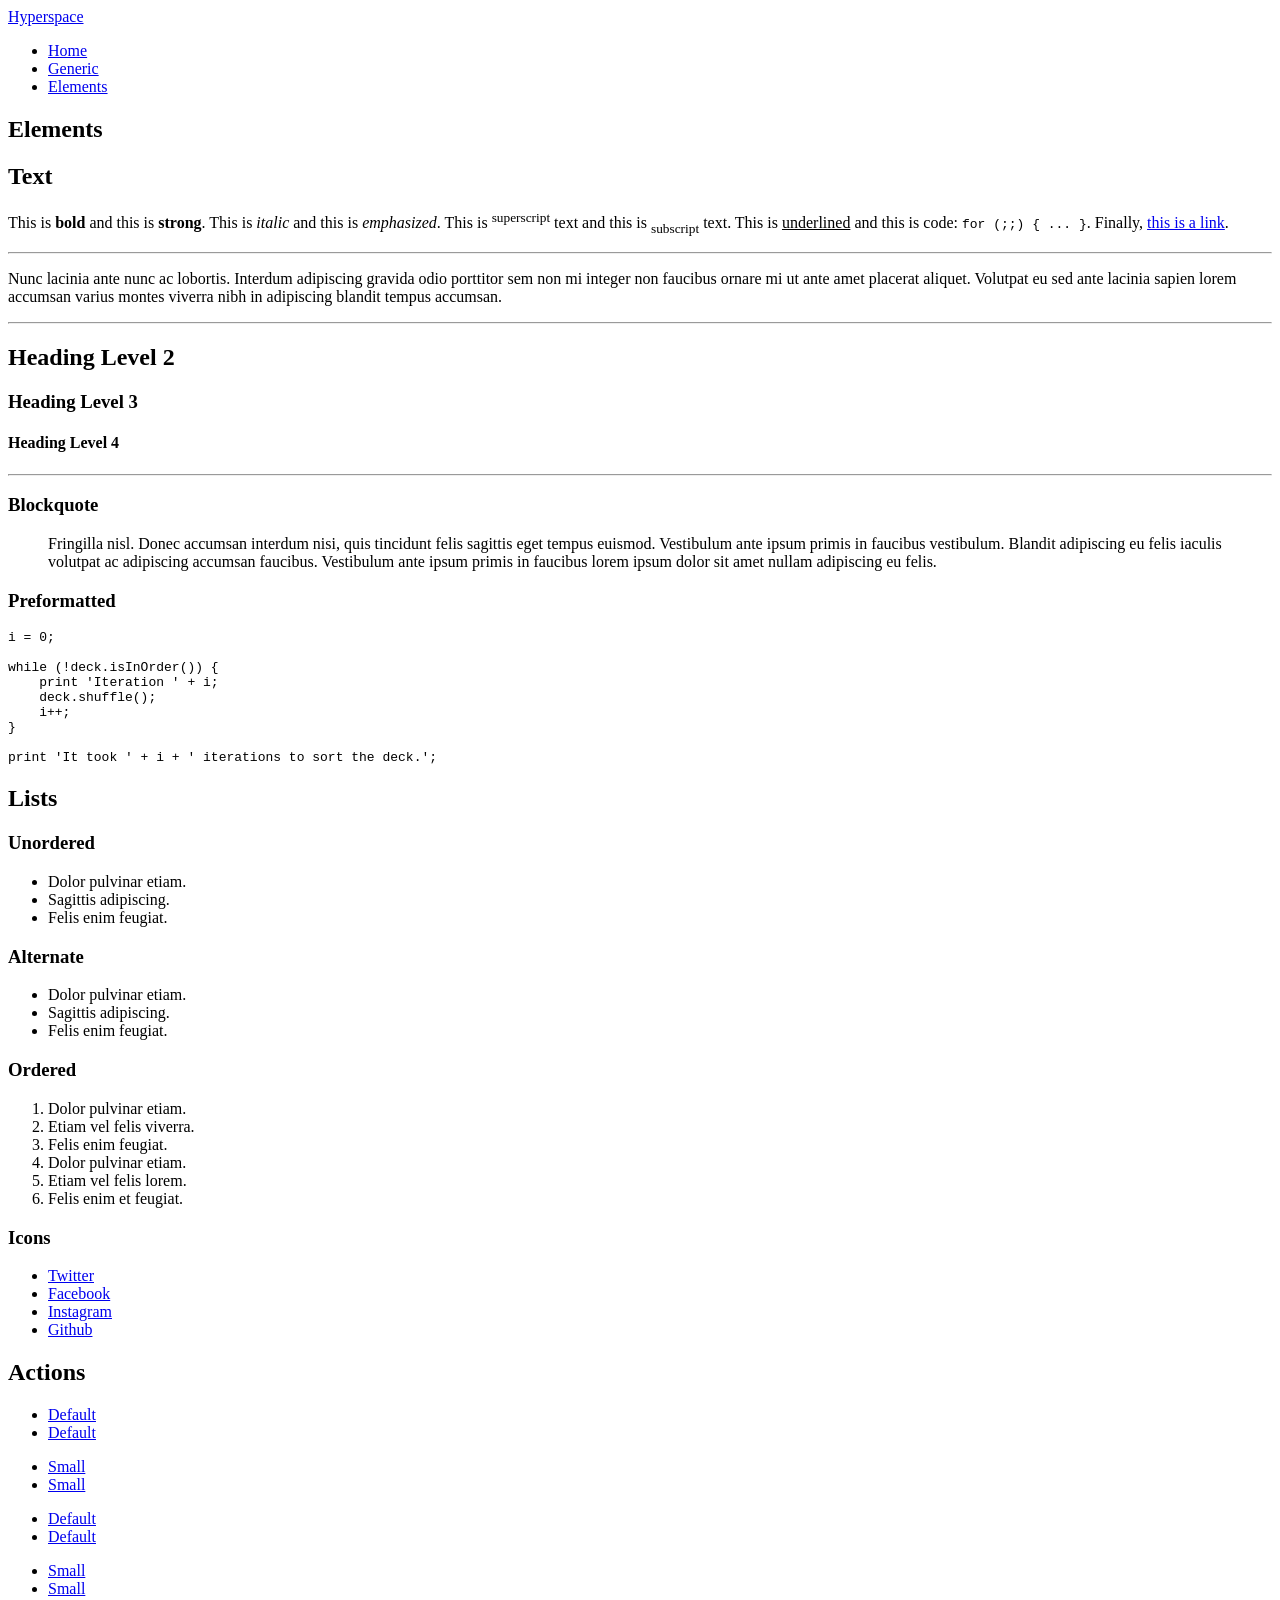
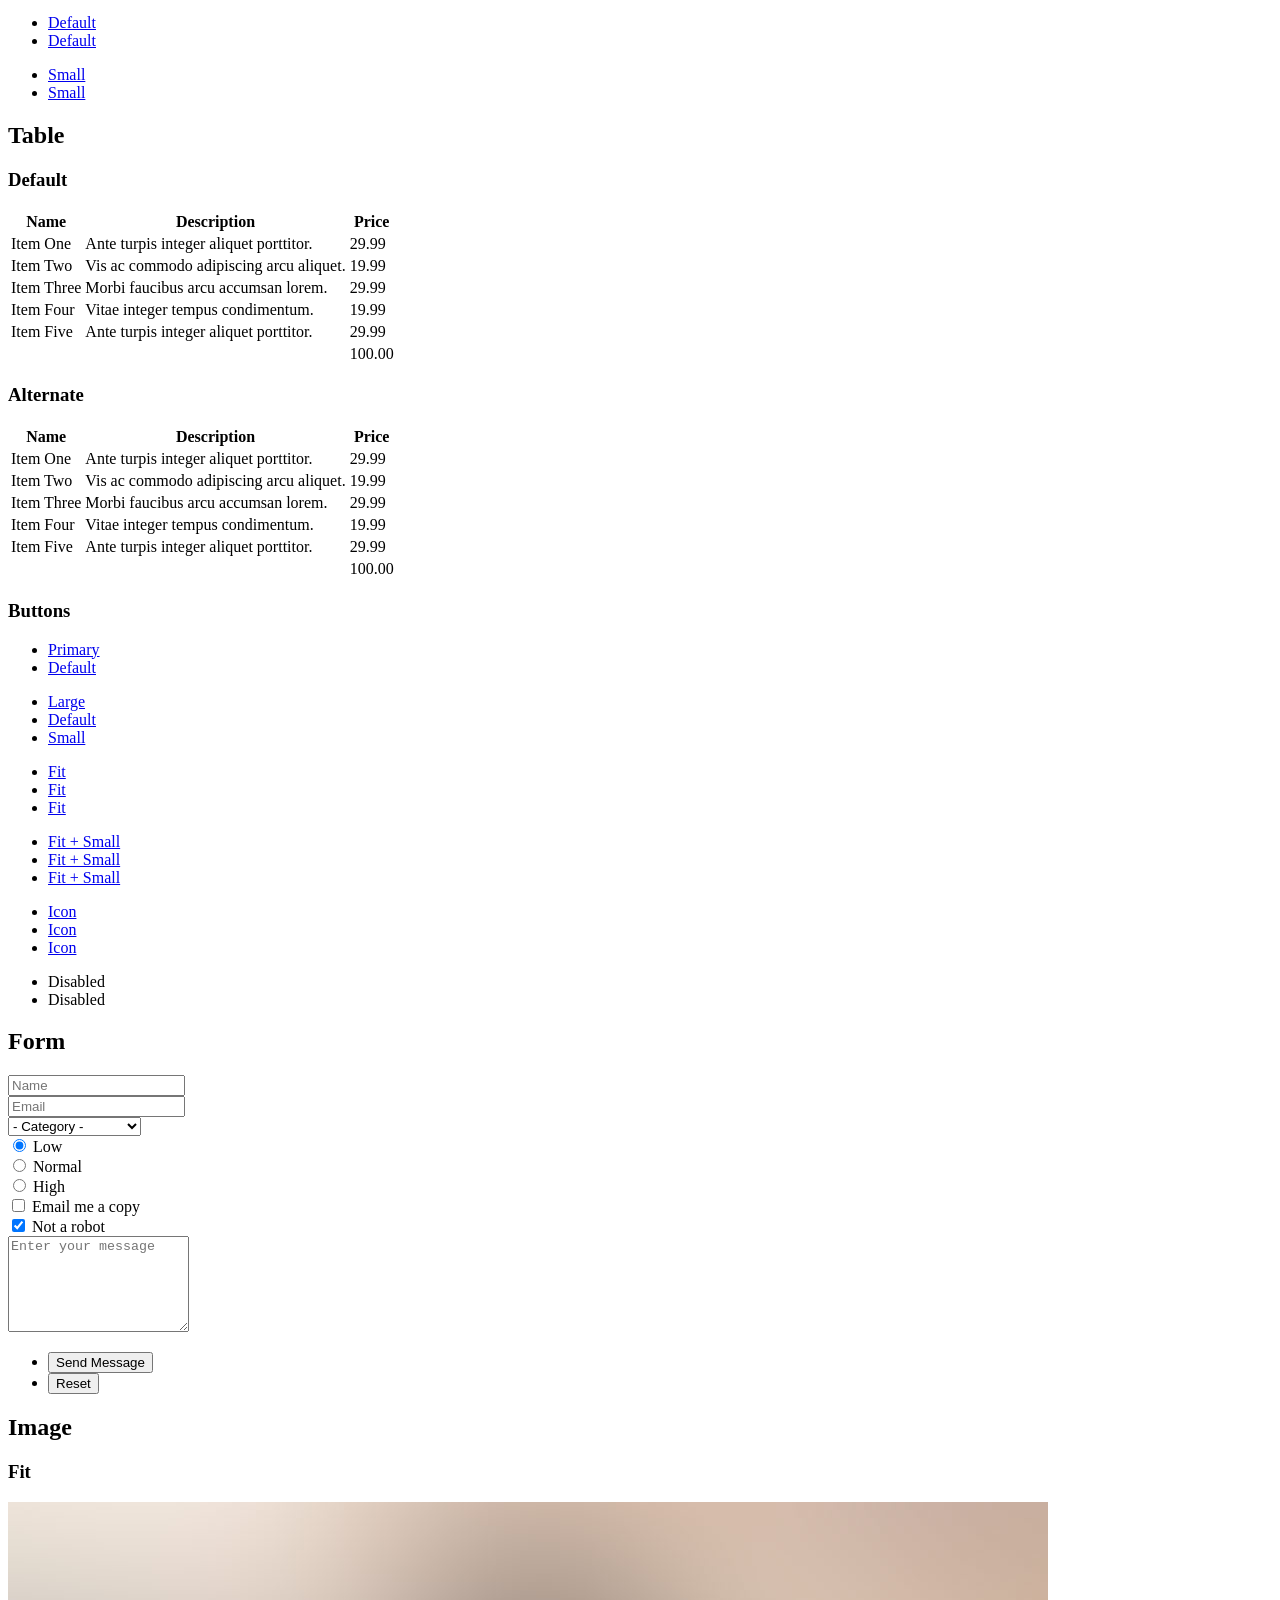
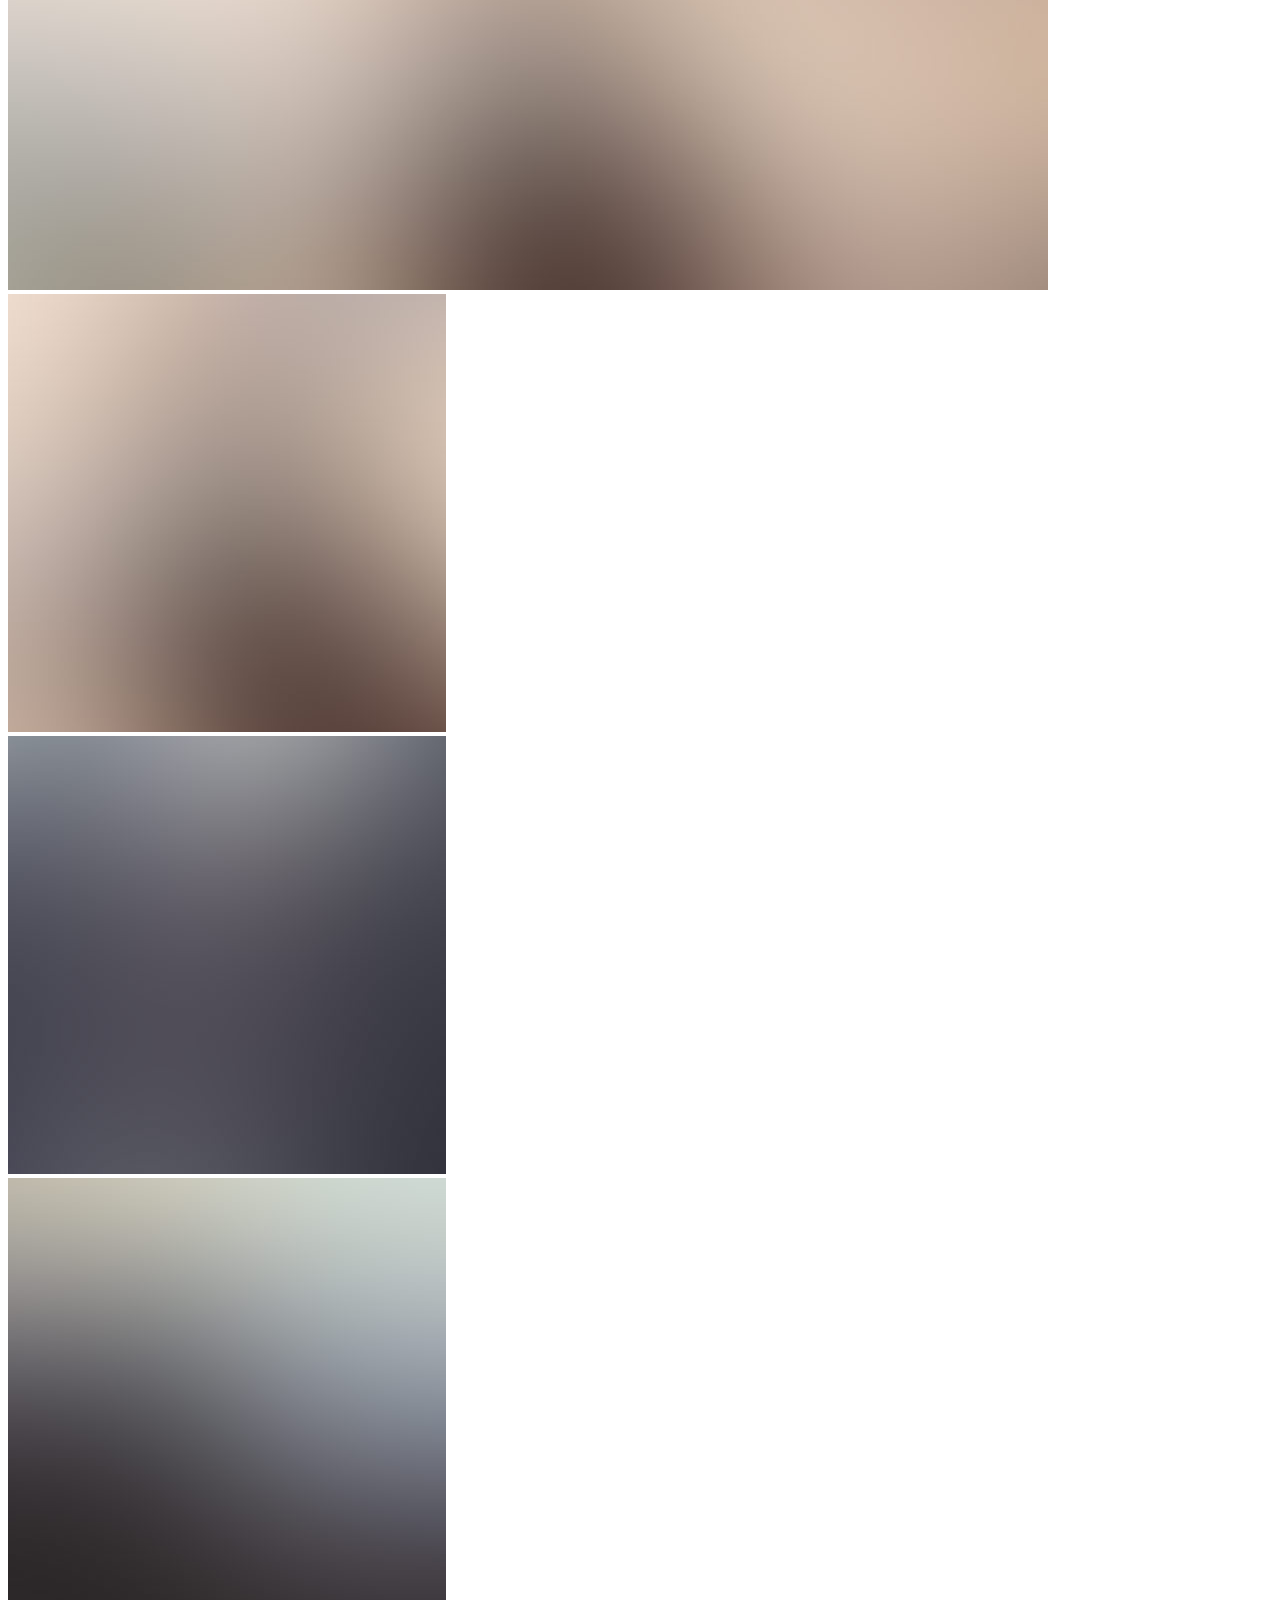
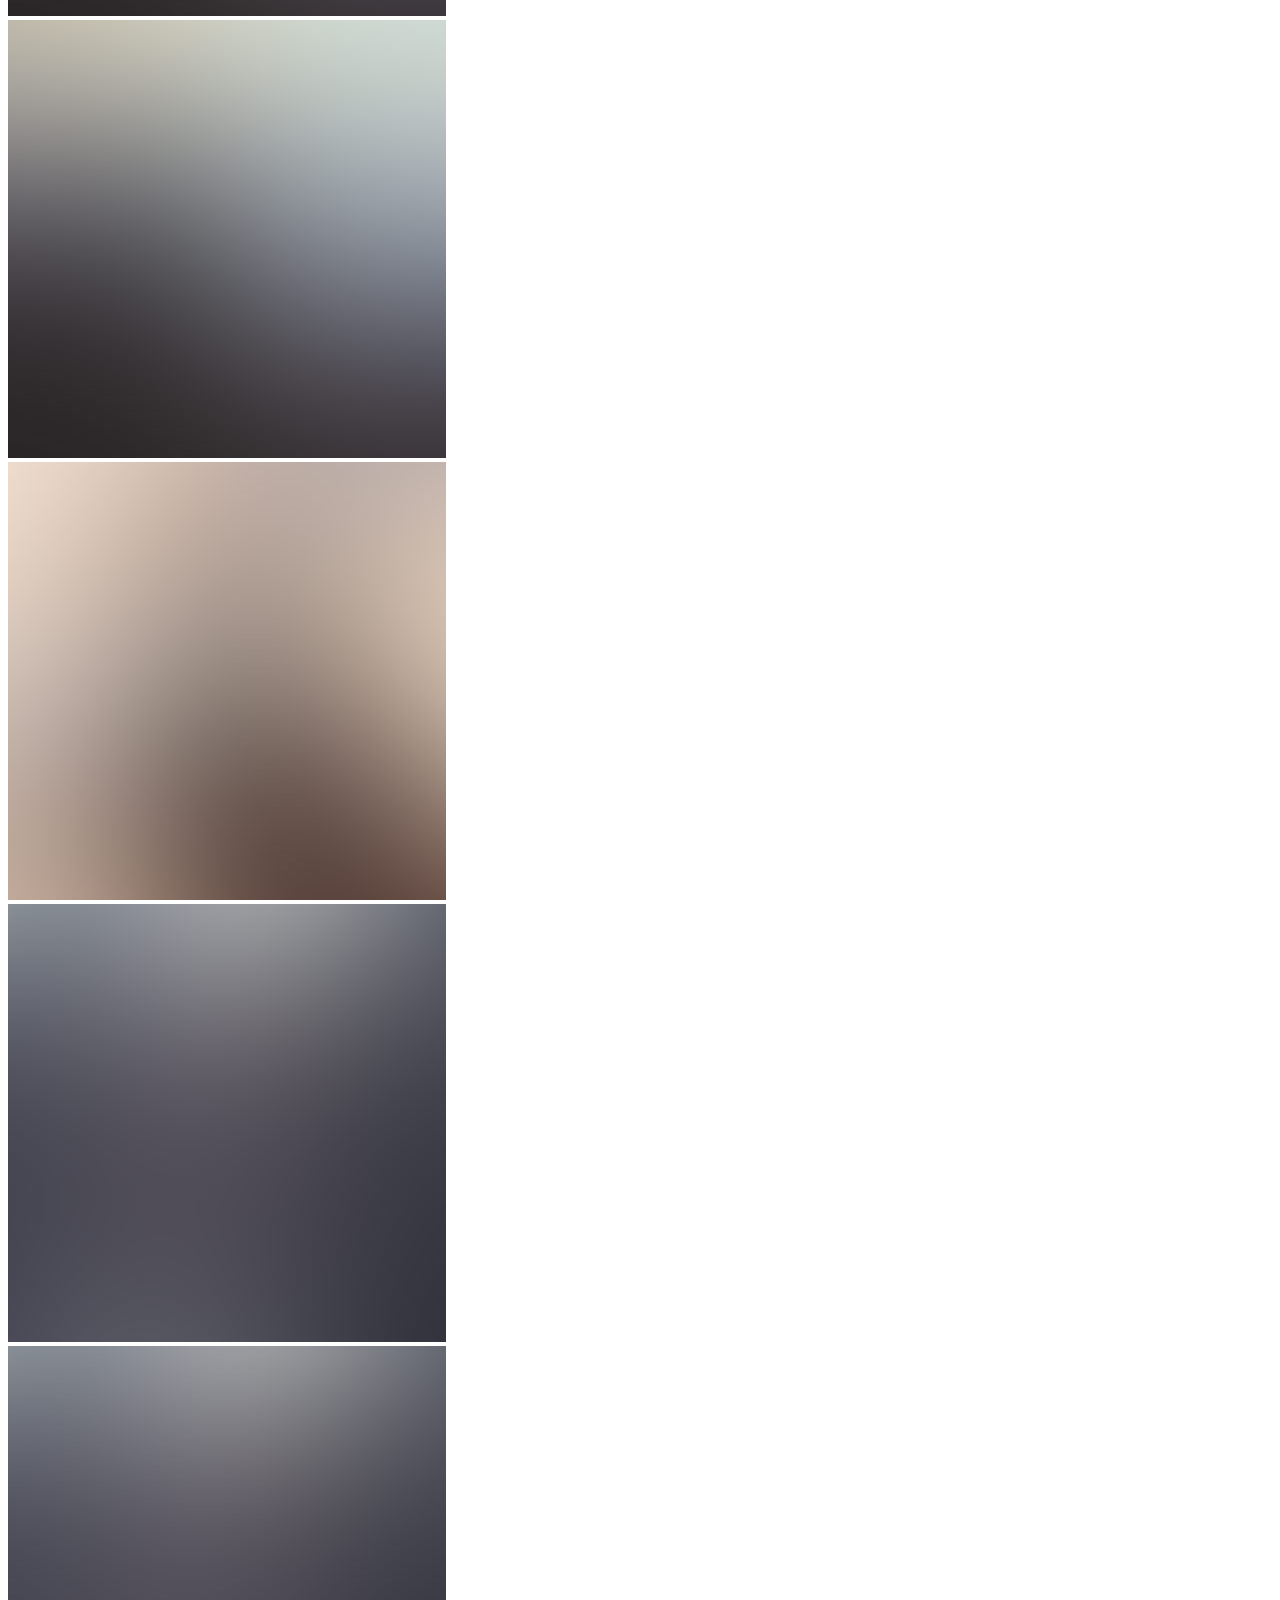
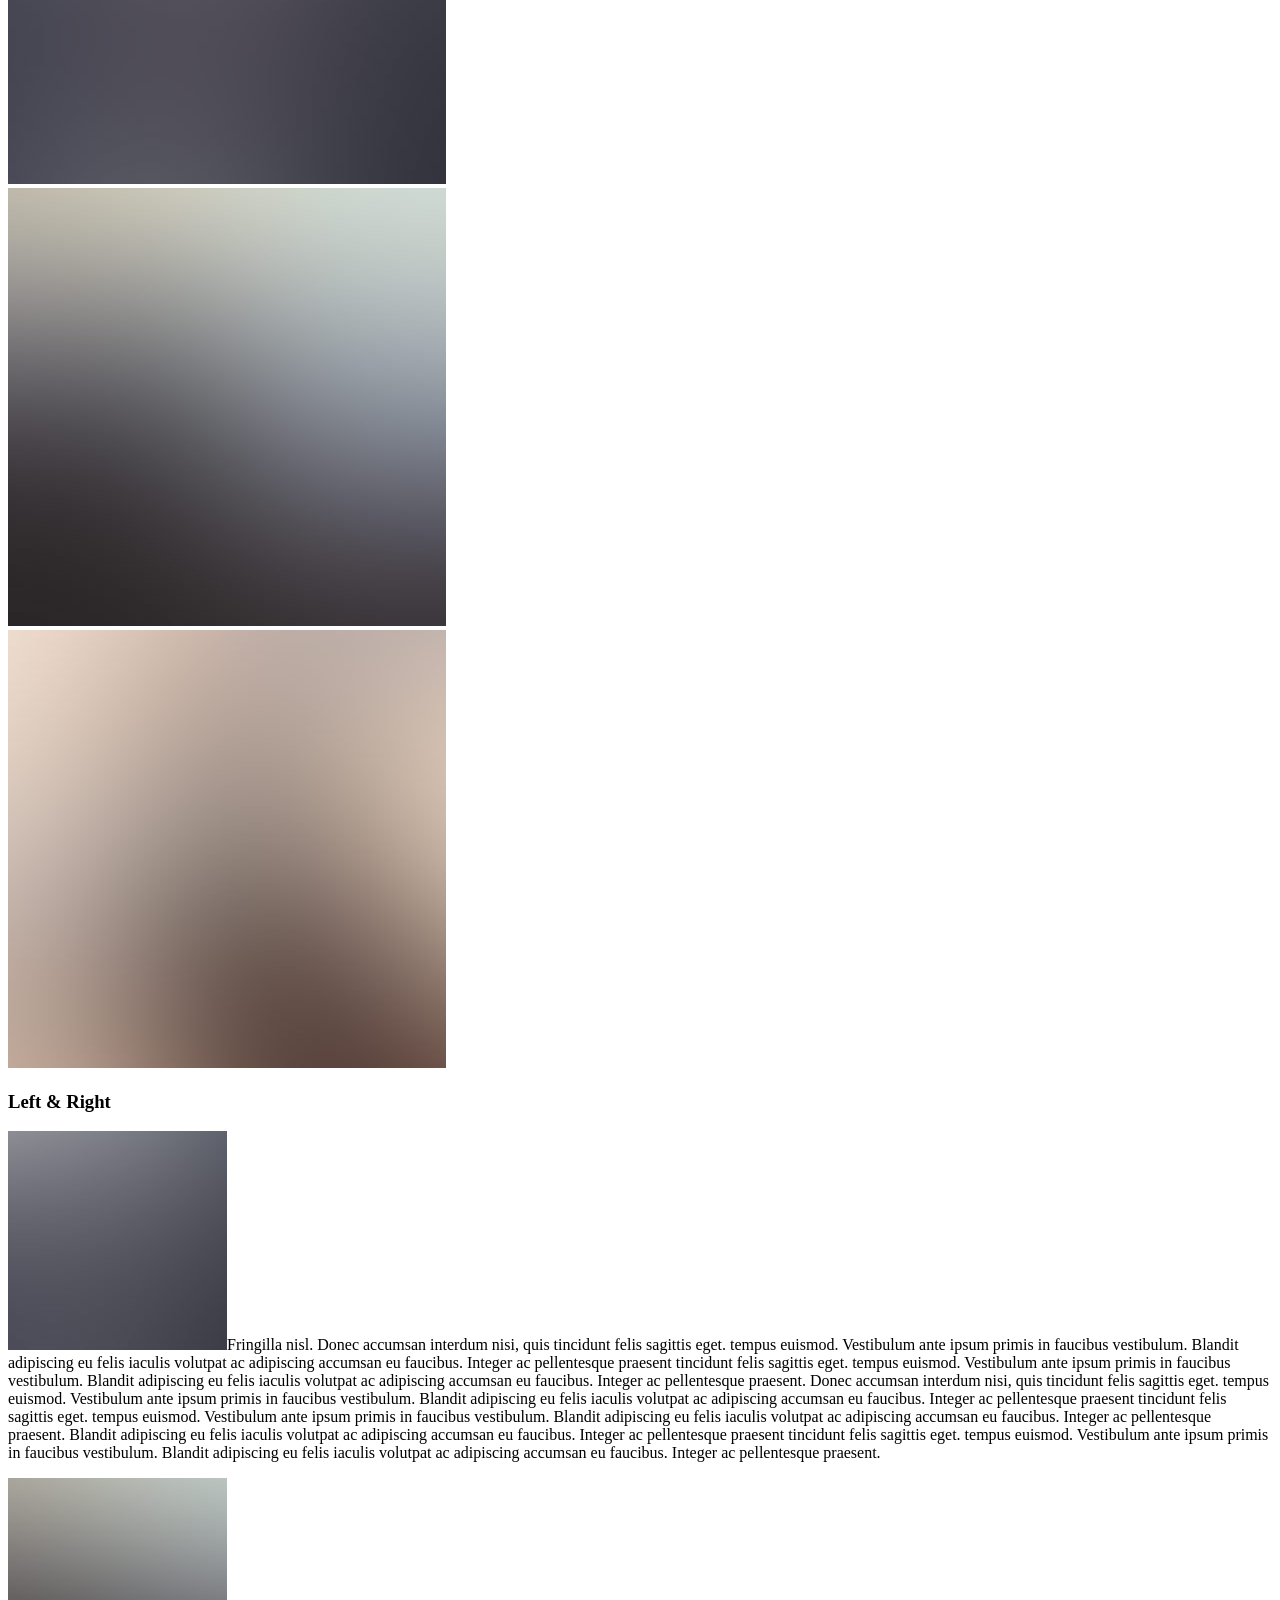
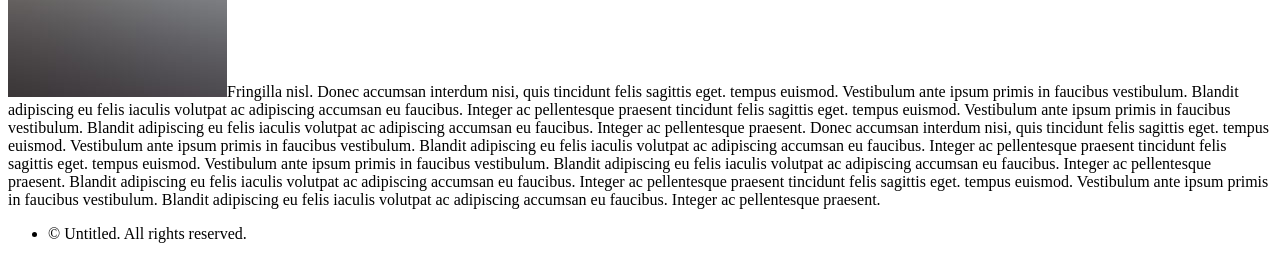
==== elements.html @ 01d7f2e2 "first commit" ====
<!DOCTYPE HTML>
<html>
	<head>
		<title>TBD</title>
		<meta charset="utf-8" />
		<meta name="viewport" content="width=device-width, initial-scale=1, user-scalable=no" />
		<link rel="stylesheet" href="assets/css/main.css" />
		<noscript><link rel="stylesheet" href="assets/css/noscript.css" /></noscript>
	</head>
	<body class="is-preload">

		<!-- Header -->
			<header id="header">
				<a href="index.html" class="title">Hyperspace</a>
				<nav>
					<ul>
						<li><a href="index.html">Home</a></li>
						<li><a href="generic.html">Generic</a></li>
						<li><a href="elements.html"  class="active">Elements</a></li>
					</ul>
				</nav>
			</header>

		<!-- Wrapper -->
			<div id="wrapper">

				<!-- Main -->
					<section id="main" class="wrapper">
						<div class="inner">
							<h1 class="major">Elements</h1>

							<!-- Text -->
								<section>
									<h2>Text</h2>
									<p>This is <b>bold</b> and this is <strong>strong</strong>. This is <i>italic</i> and this is <em>emphasized</em>.
									This is <sup>superscript</sup> text and this is <sub>subscript</sub> text.
									This is <u>underlined</u> and this is code: <code>for (;;) { ... }</code>. Finally, <a href="#">this is a link</a>.</p>
									<hr />
									<p>Nunc lacinia ante nunc ac lobortis. Interdum adipiscing gravida odio porttitor sem non mi integer non faucibus ornare mi ut ante amet placerat aliquet. Volutpat eu sed ante lacinia sapien lorem accumsan varius montes viverra nibh in adipiscing blandit tempus accumsan.</p>
									<hr />
									<h2>Heading Level 2</h2>
									<h3>Heading Level 3</h3>
									<h4>Heading Level 4</h4>
									<hr />
									<h3>Blockquote</h3>
									<blockquote>Fringilla nisl. Donec accumsan interdum nisi, quis tincidunt felis sagittis eget tempus euismod. Vestibulum ante ipsum primis in faucibus vestibulum. Blandit adipiscing eu felis iaculis volutpat ac adipiscing accumsan faucibus. Vestibulum ante ipsum primis in faucibus lorem ipsum dolor sit amet nullam adipiscing eu felis.</blockquote>
									<h3>Preformatted</h3>
									<pre><code>i = 0;

while (!deck.isInOrder()) {
    print 'Iteration ' + i;
    deck.shuffle();
    i++;
}

print 'It took ' + i + ' iterations to sort the deck.';</code></pre>
								</section>

							<!-- Lists -->
								<section>
									<h2>Lists</h2>
									<div class="row">
										<div class="col-6 col-12-medium">
											<h3>Unordered</h3>
											<ul>
												<li>Dolor pulvinar etiam.</li>
												<li>Sagittis adipiscing.</li>
												<li>Felis enim feugiat.</li>
											</ul>
											<h3>Alternate</h3>
											<ul class="alt">
												<li>Dolor pulvinar etiam.</li>
												<li>Sagittis adipiscing.</li>
												<li>Felis enim feugiat.</li>
											</ul>
										</div>
										<div class="col-6 col-12-medium">
											<h3>Ordered</h3>
											<ol>
												<li>Dolor pulvinar etiam.</li>
												<li>Etiam vel felis viverra.</li>
												<li>Felis enim feugiat.</li>
												<li>Dolor pulvinar etiam.</li>
												<li>Etiam vel felis lorem.</li>
												<li>Felis enim et feugiat.</li>
											</ol>
											<h3>Icons</h3>
											<ul class="icons">
												<li><a href="#" class="icon brands fa-twitter"><span class="label">Twitter</span></a></li>
												<li><a href="#" class="icon brands fa-facebook-f"><span class="label">Facebook</span></a></li>
												<li><a href="#" class="icon brands fa-instagram"><span class="label">Instagram</span></a></li>
												<li><a href="#" class="icon brands fa-github"><span class="label">Github</span></a></li>
											</ul>
										</div>
									</div>
									<h2>Actions</h2>
									<div class="row">
										<div class="col-6 col-12-medium">
											<ul class="actions">
												<li><a href="#" class="button primary">Default</a></li>
												<li><a href="#" class="button">Default</a></li>
											</ul>
											<ul class="actions small">
												<li><a href="#" class="button primary small">Small</a></li>
												<li><a href="#" class="button small">Small</a></li>
											</ul>
											<ul class="actions stacked">
												<li><a href="#" class="button primary">Default</a></li>
												<li><a href="#" class="button">Default</a></li>
											</ul>
											<ul class="actions stacked">
												<li><a href="#" class="button primary small">Small</a></li>
												<li><a href="#" class="button small">Small</a></li>
											</ul>
										</div>
										<div class="col-6 col-12-medium">
											<ul class="actions stacked">
												<li><a href="#" class="button primary fit">Default</a></li>
												<li><a href="#" class="button fit">Default</a></li>
											</ul>
											<ul class="actions stacked">
												<li><a href="#" class="button primary small fit">Small</a></li>
												<li><a href="#" class="button small fit">Small</a></li>
											</ul>
										</div>
									</div>
								</section>

							<!-- Table -->
								<section>
									<h2>Table</h2>
									<h3>Default</h3>
									<div class="table-wrapper">
										<table>
											<thead>
												<tr>
													<th>Name</th>
													<th>Description</th>
													<th>Price</th>
												</tr>
											</thead>
											<tbody>
												<tr>
													<td>Item One</td>
													<td>Ante turpis integer aliquet porttitor.</td>
													<td>29.99</td>
												</tr>
												<tr>
													<td>Item Two</td>
													<td>Vis ac commodo adipiscing arcu aliquet.</td>
													<td>19.99</td>
												</tr>
												<tr>
													<td>Item Three</td>
													<td> Morbi faucibus arcu accumsan lorem.</td>
													<td>29.99</td>
												</tr>
												<tr>
													<td>Item Four</td>
													<td>Vitae integer tempus condimentum.</td>
													<td>19.99</td>
												</tr>
												<tr>
													<td>Item Five</td>
													<td>Ante turpis integer aliquet porttitor.</td>
													<td>29.99</td>
												</tr>
											</tbody>
											<tfoot>
												<tr>
													<td colspan="2"></td>
													<td>100.00</td>
												</tr>
											</tfoot>
										</table>
									</div>

									<h3>Alternate</h3>
									<div class="table-wrapper">
										<table class="alt">
											<thead>
												<tr>
													<th>Name</th>
													<th>Description</th>
													<th>Price</th>
												</tr>
											</thead>
											<tbody>
												<tr>
													<td>Item One</td>
													<td>Ante turpis integer aliquet porttitor.</td>
													<td>29.99</td>
												</tr>
												<tr>
													<td>Item Two</td>
													<td>Vis ac commodo adipiscing arcu aliquet.</td>
													<td>19.99</td>
												</tr>
												<tr>
													<td>Item Three</td>
													<td> Morbi faucibus arcu accumsan lorem.</td>
													<td>29.99</td>
												</tr>
												<tr>
													<td>Item Four</td>
													<td>Vitae integer tempus condimentum.</td>
													<td>19.99</td>
												</tr>
												<tr>
													<td>Item Five</td>
													<td>Ante turpis integer aliquet porttitor.</td>
													<td>29.99</td>
												</tr>
											</tbody>
											<tfoot>
												<tr>
													<td colspan="2"></td>
													<td>100.00</td>
												</tr>
											</tfoot>
										</table>
									</div>
								</section>

							<!-- Buttons -->
								<section>
									<h3>Buttons</h3>
									<ul class="actions">
										<li><a href="#" class="button primary">Primary</a></li>
										<li><a href="#" class="button">Default</a></li>
									</ul>
									<ul class="actions">
										<li><a href="#" class="button large">Large</a></li>
										<li><a href="#" class="button">Default</a></li>
										<li><a href="#" class="button small">Small</a></li>
									</ul>
									<ul class="actions fit">
										<li><a href="#" class="button primary fit">Fit</a></li>
										<li><a href="#" class="button fit">Fit</a></li>
										<li><a href="#" class="button fit">Fit</a></li>
									</ul>
									<ul class="actions fit small">
										<li><a href="#" class="button primary fit small">Fit + Small</a></li>
										<li><a href="#" class="button fit small">Fit + Small</a></li>
										<li><a href="#" class="button fit small">Fit + Small</a></li>
									</ul>
									<ul class="actions">
										<li><a href="#" class="button primary icon solid fa-download">Icon</a></li>
										<li><a href="#" class="button icon solid fa-upload">Icon</a></li>
										<li><a href="#" class="button icon solid fa-save">Icon</a></li>
									</ul>
									<ul class="actions">
										<li><span class="button primary disabled">Disabled</span></li>
										<li><span class="button disabled">Disabled</span></li>
									</ul>
								</section>

							<!-- Form -->
								<section>
									<h2>Form</h2>
									<form method="post" action="#">
										<div class="row gtr-uniform">
											<div class="col-6 col-12-xsmall">
												<input type="text" name="demo-name" id="demo-name" value="" placeholder="Name" />
											</div>
											<div class="col-6 col-12-xsmall">
												<input type="email" name="demo-email" id="demo-email" value="" placeholder="Email" />
											</div>
											<div class="col-12">
												<select name="demo-category" id="demo-category">
													<option value="">- Category -</option>
													<option value="1">Manufacturing</option>
													<option value="1">Shipping</option>
													<option value="1">Administration</option>
													<option value="1">Human Resources</option>
												</select>
											</div>
											<div class="col-4 col-12-small">
												<input type="radio" id="demo-priority-low" name="demo-priority" checked>
												<label for="demo-priority-low">Low</label>
											</div>
											<div class="col-4 col-12-small">
												<input type="radio" id="demo-priority-normal" name="demo-priority">
												<label for="demo-priority-normal">Normal</label>
											</div>
											<div class="col-4 col-12-small">
												<input type="radio" id="demo-priority-high" name="demo-priority">
												<label for="demo-priority-high">High</label>
											</div>
											<div class="col-6 col-12-small">
												<input type="checkbox" id="demo-copy" name="demo-copy">
												<label for="demo-copy">Email me a copy</label>
											</div>
											<div class="col-6 col-12-small">
												<input type="checkbox" id="demo-human" name="demo-human" checked>
												<label for="demo-human">Not a robot</label>
											</div>
											<div class="col-12">
												<textarea name="demo-message" id="demo-message" placeholder="Enter your message" rows="6"></textarea>
											</div>
											<div class="col-12">
												<ul class="actions">
													<li><input type="submit" value="Send Message" class="primary" /></li>
													<li><input type="reset" value="Reset" /></li>
												</ul>
											</div>
										</div>
									</form>
								</section>

							<!-- Image -->
								<section>
									<h2>Image</h2>
									<h3>Fit</h3>
									<div class="box alt">
										<div class="row gtr-uniform">
											<div class="col-12"><span class="image fit"><img src="images/pic04.jpg" alt="" /></span></div>
											<div class="col-4"><span class="image fit"><img src="images/pic01.jpg" alt="" /></span></div>
											<div class="col-4"><span class="image fit"><img src="images/pic02.jpg" alt="" /></span></div>
											<div class="col-4"><span class="image fit"><img src="images/pic03.jpg" alt="" /></span></div>
											<div class="col-4"><span class="image fit"><img src="images/pic03.jpg" alt="" /></span></div>
											<div class="col-4"><span class="image fit"><img src="images/pic01.jpg" alt="" /></span></div>
											<div class="col-4"><span class="image fit"><img src="images/pic02.jpg" alt="" /></span></div>
											<div class="col-4"><span class="image fit"><img src="images/pic02.jpg" alt="" /></span></div>
											<div class="col-4"><span class="image fit"><img src="images/pic03.jpg" alt="" /></span></div>
											<div class="col-4"><span class="image fit"><img src="images/pic01.jpg" alt="" /></span></div>
										</div>
									</div>
									<h3>Left &amp; Right</h3>
									<p><span class="image left"><img src="images/pic05.jpg" alt="" /></span>Fringilla nisl. Donec accumsan interdum nisi, quis tincidunt felis sagittis eget. tempus euismod. Vestibulum ante ipsum primis in faucibus vestibulum. Blandit adipiscing eu felis iaculis volutpat ac adipiscing accumsan eu faucibus. Integer ac pellentesque praesent tincidunt felis sagittis eget. tempus euismod. Vestibulum ante ipsum primis in faucibus vestibulum. Blandit adipiscing eu felis iaculis volutpat ac adipiscing accumsan eu faucibus. Integer ac pellentesque praesent. Donec accumsan interdum nisi, quis tincidunt felis sagittis eget. tempus euismod. Vestibulum ante ipsum primis in faucibus vestibulum. Blandit adipiscing eu felis iaculis volutpat ac adipiscing accumsan eu faucibus. Integer ac pellentesque praesent tincidunt felis sagittis eget. tempus euismod. Vestibulum ante ipsum primis in faucibus vestibulum. Blandit adipiscing eu felis iaculis volutpat ac adipiscing accumsan eu faucibus. Integer ac pellentesque praesent. Blandit adipiscing eu felis iaculis volutpat ac adipiscing accumsan eu faucibus. Integer ac pellentesque praesent tincidunt felis sagittis eget. tempus euismod. Vestibulum ante ipsum primis in faucibus vestibulum. Blandit adipiscing eu felis iaculis volutpat ac adipiscing accumsan eu faucibus. Integer ac pellentesque praesent.</p>
									<p><span class="image right"><img src="images/pic06.jpg" alt="" /></span>Fringilla nisl. Donec accumsan interdum nisi, quis tincidunt felis sagittis eget. tempus euismod. Vestibulum ante ipsum primis in faucibus vestibulum. Blandit adipiscing eu felis iaculis volutpat ac adipiscing accumsan eu faucibus. Integer ac pellentesque praesent tincidunt felis sagittis eget. tempus euismod. Vestibulum ante ipsum primis in faucibus vestibulum. Blandit adipiscing eu felis iaculis volutpat ac adipiscing accumsan eu faucibus. Integer ac pellentesque praesent. Donec accumsan interdum nisi, quis tincidunt felis sagittis eget. tempus euismod. Vestibulum ante ipsum primis in faucibus vestibulum. Blandit adipiscing eu felis iaculis volutpat ac adipiscing accumsan eu faucibus. Integer ac pellentesque praesent tincidunt felis sagittis eget. tempus euismod. Vestibulum ante ipsum primis in faucibus vestibulum. Blandit adipiscing eu felis iaculis volutpat ac adipiscing accumsan eu faucibus. Integer ac pellentesque praesent. Blandit adipiscing eu felis iaculis volutpat ac adipiscing accumsan eu faucibus. Integer ac pellentesque praesent tincidunt felis sagittis eget. tempus euismod. Vestibulum ante ipsum primis in faucibus vestibulum. Blandit adipiscing eu felis iaculis volutpat ac adipiscing accumsan eu faucibus. Integer ac pellentesque praesent.</p>
								</section>

						</div>
					</section>

			</div>

		<!-- Footer -->
			<footer id="footer" class="wrapper alt">
				<div class="inner">
					<ul class="menu">
						<li>&copy; Untitled. All rights reserved.</li>
					</ul>
				</div>
			</footer>

		<!-- Scripts -->
			<script src="assets/js/jquery.min.js"></script>
			<script src="assets/js/jquery.scrollex.min.js"></script>
			<script src="assets/js/jquery.scrolly.min.js"></script>
			<script src="assets/js/browser.min.js"></script>
			<script src="assets/js/breakpoints.min.js"></script>
			<script src="assets/js/util.js"></script>
			<script src="assets/js/main.js"></script>

	</body>
</html>
---- assets/css/main.css ----
@import url(fontawesome-all.min.css);

/*
	Hyperspace by HTML5 UP
	html5up.net | @ajlkn
	Free for personal and commercial use under the CCA 3.0 license (html5up.net/license)
*/

html, body, div, span, applet, object,
iframe, h1, h2, h3, h4, h5, h6, p, blockquote,
pre, a, abbr, acronym, address, big, cite,
code, del, dfn, em, img, ins, kbd, q, s, samp,
small, strike, strong, sub, sup, tt, var, b,
u, i, center, dl, dt, dd, ol, ul, li, fieldset,
form, label, legend, table, caption, tbody,
tfoot, thead, tr, th, td, article, aside,
canvas, details, embed, figure, figcaption,
footer, header, hgroup, menu, nav, output, ruby,
section, summary, time, mark, audio, video {
	margin: 0;
	padding: 0;
	border: 0;
	font-size: 100%;
	font: inherit;
	vertical-align: baseline;}

article, aside, details, figcaption, figure,
footer, header, hgroup, menu, nav, section {
	display: block;}

body {
	line-height: 1;
}

ol, ul {
	list-style: none;
}

blockquote, q {
	quotes: none;
}

	blockquote:before, blockquote:after, q:before, q:after {
		content: '';
		content: none;
	}

table {
	border-collapse: collapse;
	border-spacing: 0;
}

body {
	-webkit-text-size-adjust: none;
}

mark {
	background-color: transparent;
	color: inherit;
}

input::-moz-focus-inner {
	border: 0;
	padding: 0;
}

input, select, textarea {
	-moz-appearance: none;
	-webkit-appearance: none;
	-ms-appearance: none;
	appearance: none;
}

/* Basic */

	@-ms-viewport {
		width: device-width;
	}

	body {
		-ms-overflow-style: scrollbar;
	}

	@media screen and (max-width: 480px) {

		html, body {
			min-width: 320px;
		}

	}

	html {
		box-sizing: border-box;
	}

	*, *:before, *:after {
		box-sizing: inherit;
	}

	body {
		background: #312450;
	}

		body.is-preload *, body.is-preload *:before, body.is-preload *:after {
			-moz-animation: none !important;
			-webkit-animation: none !important;
			-ms-animation: none !important;
			animation: none !important;
			-moz-transition: none !important;
			-webkit-transition: none !important;
			-ms-transition: none !important;
			transition: none !important;
		}

/* Type */

	body, input, select, textarea {
		color: rgba(255, 255, 255, 0.55);
		font-family: Arial, Helvetica, sans-serif;
		font-size: 16.5pt;
		font-weight: normal;
		line-height: 1.75;
	}

		@media screen and (max-width: 1680px) {

			body, input, select, textarea {
				font-size: 13pt;
			}

		}

		@media screen and (max-width: 1280px) {

			body, input, select, textarea {
				font-size: 12pt;
			}

		}

		@media screen and (max-width: 360px) {

			body, input, select, textarea {
				font-size: 11pt;
			}

		}

	a {
		-moz-transition: color 0.2s ease, border-bottom-color 0.2s ease;
		-webkit-transition: color 0.2s ease, border-bottom-color 0.2s ease;
		-ms-transition: color 0.2s ease, border-bottom-color 0.2s ease;
		transition: color 0.2s ease, border-bottom-color 0.2s ease;
		border-bottom: dotted 1px rgba(255, 255, 255, 0.35);
		color: inherit;
		text-decoration: none;
	}

		a:hover {
			border-bottom-color: transparent;
			color: #ffffff;
		}

	strong, b {
		color: #ffffff;
		font-weight: bold;
	}

	em, i {
		font-style: italic;
	}

	p {
		margin: 0 0 2em 0;
	}

	h1, h2, h3, h4, h5, h6 {
		color: #ffffff;
		font-weight: bold;
		line-height: 1.5;
		margin: 0 0 0.5em 0;
	}

		h1 a, h2 a, h3 a, h4 a, h5 a, h6 a {
			color: inherit;
			text-decoration: none;
		}

	h1 {
		font-size: 2.75em;
	}

		h1.major {
			margin: 0 0 1.3em 0;
			position: relative;
			padding-bottom: 0.35em;
		}

			h1.major:after {
				background-image: -moz-linear-gradient(to right, #5e42a6, #b74e91);
				background-image: -webkit-linear-gradient(to right, #5e42a6, #b74e91);
				background-image: -ms-linear-gradient(to right, #5e42a6, #b74e91);
				background-image: linear-gradient(to right, #5e42a6, #b74e91);
				-moz-transition: max-width 0.2s ease;
				-webkit-transition: max-width 0.2s ease;
				-ms-transition: max-width 0.2s ease;
				transition: max-width 0.2s ease;
				border-radius: 0.2em;
				bottom: 0;
				content: '';
				height: 0.05em;
				position: absolute;
				right: 0;
				width: 100%;
			}

	h2 {
		font-size: 1.75em;
	}

	h3 {
		font-size: 1.1em;
	}

	h4 {
		font-size: 1em;
	}

	h5 {
		font-size: 0.8em;
	}

	h6 {
		font-size: 0.6em;
	}

	@media screen and (max-width: 736px) {

		h1 {
			font-size: 2em;
		}

		h2 {
			font-size: 1.25em;
		}

		h3 {
			font-size: 1em;
		}

		h4 {
			font-size: 0.8em;
		}

		h5 {
			font-size: 0.6em;
		}

		h6 {
			font-size: 0.6em;
		}

	}

	sub {
		font-size: 0.8em;
		position: relative;
		top: 0.5em;
	}

	sup {
		font-size: 0.8em;
		position: relative;
		top: -0.5em;
	}

	blockquote {
		border-left: solid 4px rgba(255, 255, 255, 0.15);
		font-style: italic;
		margin: 0 0 2em 0;
		padding: 0.5em 0 0.5em 2em;
	}

	code {
		background: rgba(255, 255, 255, 0.05);
		border-radius: 0.25em;
		border: solid 1px rgba(255, 255, 255, 0.15);
		font-family: "Courier New", monospace;
		font-size: 0.9em;
		margin: 0 0.25em;
		padding: 0.25em 0.65em;
	}

	pre {
		-webkit-overflow-scrolling: touch;
		font-family: "Courier New", monospace;
		font-size: 0.9em;
		margin: 0 0 2em 0;
	}

		pre code {
			display: block;
			line-height: 1.75em;
			padding: 1em 1.5em;
			overflow-x: auto;
		}

	hr {
		border: 0;
		border-bottom: solid 1px rgba(255, 255, 255, 0.15);
		margin: 2em 0;
	}

		hr.major {
			margin: 3em 0;
		}

	.align-left {
		text-align: left;
	}

	.align-center {
		text-align: center;
	}

	.align-right {
		text-align: right;
	}

/* Row */

	.row {
		display: flex;
		flex-wrap: wrap;
		box-sizing: border-box;
		align-items: stretch;
	}

		.row > * {
			box-sizing: border-box;
		}

		.row.gtr-uniform > * > :last-child {
			margin-bottom: 0;
		}

		.row.aln-left {
			justify-content: flex-start;
		}

		.row.aln-center {
			justify-content: center;
		}

		.row.aln-right {
			justify-content: flex-end;
		}

		.row.aln-top {
			align-items: flex-start;
		}

		.row.aln-middle {
			align-items: center;
		}

		.row.aln-bottom {
			align-items: flex-end;
		}

		.row > .imp {
			order: -1;
		}

		.row > .col-1 {
			width: 8.33333%;
		}

		.row > .off-1 {
			margin-left: 8.33333%;
		}

		.row > .col-2 {
			width: 16.66667%;
		}

		.row > .off-2 {
			margin-left: 16.66667%;
		}

		.row > .col-3 {
			width: 25%;
		}

		.row > .off-3 {
			margin-left: 25%;
		}

		.row > .col-4 {
			width: 33.33333%;
		}

		.row > .off-4 {
			margin-left: 33.33333%;
		}

		.row > .col-5 {
			width: 41.66667%;
		}

		.row > .off-5 {
			margin-left: 41.66667%;
		}

		.row > .col-6 {
			width: 50%;
		}

		.row > .off-6 {
			margin-left: 50%;
		}

		.row > .col-7 {
			width: 58.33333%;
		}

		.row > .off-7 {
			margin-left: 58.33333%;
		}

		.row > .col-8 {
			width: 66.66667%;
		}

		.row > .off-8 {
			margin-left: 66.66667%;
		}

		.row > .col-9 {
			width: 75%;
		}

		.row > .off-9 {
			margin-left: 75%;
		}

		.row > .col-10 {
			width: 83.33333%;
		}

		.row > .off-10 {
			margin-left: 83.33333%;
		}

		.row > .col-11 {
			width: 91.66667%;
		}

		.row > .off-11 {
			margin-left: 91.66667%;
		}

		.row > .col-12 {
			width: 100%;
		}

		.row > .off-12 {
			margin-left: 100%;
		}

		.row.gtr-0 {
			margin-top: 0;
			margin-left: 0em;
		}

			.row.gtr-0 > * {
				padding: 0 0 0 0em;
			}

			.row.gtr-0.gtr-uniform {
				margin-top: 0em;
			}

				.row.gtr-0.gtr-uniform > * {
					padding-top: 0em;
				}

		.row.gtr-25 {
			margin-top: 0;
			margin-left: -0.375em;
		}

			.row.gtr-25 > * {
				padding: 0 0 0 0.375em;
			}

			.row.gtr-25.gtr-uniform {
				margin-top: -0.375em;
			}

				.row.gtr-25.gtr-uniform > * {
					padding-top: 0.375em;
				}

		.row.gtr-50 {
			margin-top: 0;
			margin-left: -0.75em;
		}

			.row.gtr-50 > * {
				padding: 0 0 0 0.75em;
			}

			.row.gtr-50.gtr-uniform {
				margin-top: -0.75em;
			}

				.row.gtr-50.gtr-uniform > * {
					padding-top: 0.75em;
				}

		.row {
			margin-top: 0;
			margin-left: -1.5em;
		}

			.row > * {
				padding: 0 0 0 1.5em;
			}

			.row.gtr-uniform {
				margin-top: -1.5em;
			}

				.row.gtr-uniform > * {
					padding-top: 1.5em;
				}

		.row.gtr-150 {
			margin-top: 0;
			margin-left: -2.25em;
		}

			.row.gtr-150 > * {
				padding: 0 0 0 2.25em;
			}

			.row.gtr-150.gtr-uniform {
				margin-top: -2.25em;
			}

				.row.gtr-150.gtr-uniform > * {
					padding-top: 2.25em;
				}

		.row.gtr-200 {
			margin-top: 0;
			margin-left: -3em;
		}

			.row.gtr-200 > * {
				padding: 0 0 0 3em;
			}

			.row.gtr-200.gtr-uniform {
				margin-top: -3em;
			}

				.row.gtr-200.gtr-uniform > * {
					padding-top: 3em;
				}

		@media screen and (max-width: 1680px) {

			.row {
				display: flex;
				flex-wrap: wrap;
				box-sizing: border-box;
				align-items: stretch;
			}

				.row > * {
					box-sizing: border-box;
				}

				.row.gtr-uniform > * > :last-child {
					margin-bottom: 0;
				}

				.row.aln-left {
					justify-content: flex-start;
				}

				.row.aln-center {
					justify-content: center;
				}

				.row.aln-right {
					justify-content: flex-end;
				}

				.row.aln-top {
					align-items: flex-start;
				}

				.row.aln-middle {
					align-items: center;
				}

				.row.aln-bottom {
					align-items: flex-end;
				}

				.row > .imp-xlarge {
					order: -1;
				}

				.row > .col-1-xlarge {
					width: 8.33333%;
				}

				.row > .off-1-xlarge {
					margin-left: 8.33333%;
				}

				.row > .col-2-xlarge {
					width: 16.66667%;
				}

				.row > .off-2-xlarge {
					margin-left: 16.66667%;
				}

				.row > .col-3-xlarge {
					width: 25%;
				}

				.row > .off-3-xlarge {
					margin-left: 25%;
				}

				.row > .col-4-xlarge {
					width: 33.33333%;
				}

				.row > .off-4-xlarge {
					margin-left: 33.33333%;
				}

				.row > .col-5-xlarge {
					width: 41.66667%;
				}

				.row > .off-5-xlarge {
					margin-left: 41.66667%;
				}

				.row > .col-6-xlarge {
					width: 50%;
				}

				.row > .off-6-xlarge {
					margin-left: 50%;
				}

				.row > .col-7-xlarge {
					width: 58.33333%;
				}

				.row > .off-7-xlarge {
					margin-left: 58.33333%;
				}

				.row > .col-8-xlarge {
					width: 66.66667%;
				}

				.row > .off-8-xlarge {
					margin-left: 66.66667%;
				}

				.row > .col-9-xlarge {
					width: 75%;
				}

				.row > .off-9-xlarge {
					margin-left: 75%;
				}

				.row > .col-10-xlarge {
					width: 83.33333%;
				}

				.row > .off-10-xlarge {
					margin-left: 83.33333%;
				}

				.row > .col-11-xlarge {
					width: 91.66667%;
				}

				.row > .off-11-xlarge {
					margin-left: 91.66667%;
				}

				.row > .col-12-xlarge {
					width: 100%;
				}

				.row > .off-12-xlarge {
					margin-left: 100%;
				}

				.row.gtr-0 {
					margin-top: 0;
					margin-left: 0em;
				}

					.row.gtr-0 > * {
						padding: 0 0 0 0em;
					}

					.row.gtr-0.gtr-uniform {
						margin-top: 0em;
					}

						.row.gtr-0.gtr-uniform > * {
							padding-top: 0em;
						}

				.row.gtr-25 {
					margin-top: 0;
					margin-left: -0.375em;
				}

					.row.gtr-25 > * {
						padding: 0 0 0 0.375em;
					}

					.row.gtr-25.gtr-uniform {
						margin-top: -0.375em;
					}

						.row.gtr-25.gtr-uniform > * {
							padding-top: 0.375em;
						}

				.row.gtr-50 {
					margin-top: 0;
					margin-left: -0.75em;
				}

					.row.gtr-50 > * {
						padding: 0 0 0 0.75em;
					}

					.row.gtr-50.gtr-uniform {
						margin-top: -0.75em;
					}

						.row.gtr-50.gtr-uniform > * {
							padding-top: 0.75em;
						}

				.row {
					margin-top: 0;
					margin-left: -1.5em;
				}

					.row > * {
						padding: 0 0 0 1.5em;
					}

					.row.gtr-uniform {
						margin-top: -1.5em;
					}

						.row.gtr-uniform > * {
							padding-top: 1.5em;
						}

				.row.gtr-150 {
					margin-top: 0;
					margin-left: -2.25em;
				}

					.row.gtr-150 > * {
						padding: 0 0 0 2.25em;
					}

					.row.gtr-150.gtr-uniform {
						margin-top: -2.25em;
					}

						.row.gtr-150.gtr-uniform > * {
							padding-top: 2.25em;
						}

				.row.gtr-200 {
					margin-top: 0;
					margin-left: -3em;
				}

					.row.gtr-200 > * {
						padding: 0 0 0 3em;
					}

					.row.gtr-200.gtr-uniform {
						margin-top: -3em;
					}

						.row.gtr-200.gtr-uniform > * {
							padding-top: 3em;
						}

		}

		@media screen and (max-width: 1280px) {

			.row {
				display: flex;
				flex-wrap: wrap;
				box-sizing: border-box;
				align-items: stretch;
			}

				.row > * {
					box-sizing: border-box;
				}

				.row.gtr-uniform > * > :last-child {
					margin-bottom: 0;
				}

				.row.aln-left {
					justify-content: flex-start;
				}

				.row.aln-center {
					justify-content: center;
				}

				.row.aln-right {
					justify-content: flex-end;
				}

				.row.aln-top {
					align-items: flex-start;
				}

				.row.aln-middle {
					align-items: center;
				}

				.row.aln-bottom {
					align-items: flex-end;
				}

				.row > .imp-large {
					order: -1;
				}

				.row > .col-1-large {
					width: 8.33333%;
				}

				.row > .off-1-large {
					margin-left: 8.33333%;
				}

				.row > .col-2-large {
					width: 16.66667%;
				}

				.row > .off-2-large {
					margin-left: 16.66667%;
				}

				.row > .col-3-large {
					width: 25%;
				}

				.row > .off-3-large {
					margin-left: 25%;
				}

				.row > .col-4-large {
					width: 33.33333%;
				}

				.row > .off-4-large {
					margin-left: 33.33333%;
				}

				.row > .col-5-large {
					width: 41.66667%;
				}

				.row > .off-5-large {
					margin-left: 41.66667%;
				}

				.row > .col-6-large {
					width: 50%;
				}

				.row > .off-6-large {
					margin-left: 50%;
				}

				.row > .col-7-large {
					width: 58.33333%;
				}

				.row > .off-7-large {
					margin-left: 58.33333%;
				}

				.row > .col-8-large {
					width: 66.66667%;
				}

				.row > .off-8-large {
					margin-left: 66.66667%;
				}

				.row > .col-9-large {
					width: 75%;
				}

				.row > .off-9-large {
					margin-left: 75%;
				}

				.row > .col-10-large {
					width: 83.33333%;
				}

				.row > .off-10-large {
					margin-left: 83.33333%;
				}

				.row > .col-11-large {
					width: 91.66667%;
				}

				.row > .off-11-large {
					margin-left: 91.66667%;
				}

				.row > .col-12-large {
					width: 100%;
				}

				.row > .off-12-large {
					margin-left: 100%;
				}

				.row.gtr-0 {
					margin-top: 0;
					margin-left: 0em;
				}

					.row.gtr-0 > * {
						padding: 0 0 0 0em;
					}

					.row.gtr-0.gtr-uniform {
						margin-top: 0em;
					}

						.row.gtr-0.gtr-uniform > * {
							padding-top: 0em;
						}

				.row.gtr-25 {
					margin-top: 0;
					margin-left: -0.375em;
				}

					.row.gtr-25 > * {
						padding: 0 0 0 0.375em;
					}

					.row.gtr-25.gtr-uniform {
						margin-top: -0.375em;
					}

						.row.gtr-25.gtr-uniform > * {
							padding-top: 0.375em;
						}

				.row.gtr-50 {
					margin-top: 0;
					margin-left: -0.75em;
				}

					.row.gtr-50 > * {
						padding: 0 0 0 0.75em;
					}

					.row.gtr-50.gtr-uniform {
						margin-top: -0.75em;
					}

						.row.gtr-50.gtr-uniform > * {
							padding-top: 0.75em;
						}

				.row {
					margin-top: 0;
					margin-left: -1.5em;
				}

					.row > * {
						padding: 0 0 0 1.5em;
					}

					.row.gtr-uniform {
						margin-top: -1.5em;
					}

						.row.gtr-uniform > * {
							padding-top: 1.5em;
						}

				.row.gtr-150 {
					margin-top: 0;
					margin-left: -2.25em;
				}

					.row.gtr-150 > * {
						padding: 0 0 0 2.25em;
					}

					.row.gtr-150.gtr-uniform {
						margin-top: -2.25em;
					}

						.row.gtr-150.gtr-uniform > * {
							padding-top: 2.25em;
						}

				.row.gtr-200 {
					margin-top: 0;
					margin-left: -3em;
				}

					.row.gtr-200 > * {
						padding: 0 0 0 3em;
					}

					.row.gtr-200.gtr-uniform {
						margin-top: -3em;
					}

						.row.gtr-200.gtr-uniform > * {
							padding-top: 3em;
						}

		}

		@media screen and (max-width: 980px) {

			.row {
				display: flex;
				flex-wrap: wrap;
				box-sizing: border-box;
				align-items: stretch;
			}

				.row > * {
					box-sizing: border-box;
				}

				.row.gtr-uniform > * > :last-child {
					margin-bottom: 0;
				}

				.row.aln-left {
					justify-content: flex-start;
				}

				.row.aln-center {
					justify-content: center;
				}

				.row.aln-right {
					justify-content: flex-end;
				}

				.row.aln-top {
					align-items: flex-start;
				}

				.row.aln-middle {
					align-items: center;
				}

				.row.aln-bottom {
					align-items: flex-end;
				}

				.row > .imp-medium {
					order: -1;
				}

				.row > .col-1-medium {
					width: 8.33333%;
				}

				.row > .off-1-medium {
					margin-left: 8.33333%;
				}

				.row > .col-2-medium {
					width: 16.66667%;
				}

				.row > .off-2-medium {
					margin-left: 16.66667%;
				}

				.row > .col-3-medium {
					width: 25%;
				}

				.row > .off-3-medium {
					margin-left: 25%;
				}

				.row > .col-4-medium {
					width: 33.33333%;
				}

				.row > .off-4-medium {
					margin-left: 33.33333%;
				}

				.row > .col-5-medium {
					width: 41.66667%;
				}

				.row > .off-5-medium {
					margin-left: 41.66667%;
				}

				.row > .col-6-medium {
					width: 50%;
				}

				.row > .off-6-medium {
					margin-left: 50%;
				}

				.row > .col-7-medium {
					width: 58.33333%;
				}

				.row > .off-7-medium {
					margin-left: 58.33333%;
				}

				.row > .col-8-medium {
					width: 66.66667%;
				}

				.row > .off-8-medium {
					margin-left: 66.66667%;
				}

				.row > .col-9-medium {
					width: 75%;
				}

				.row > .off-9-medium {
					margin-left: 75%;
				}

				.row > .col-10-medium {
					width: 83.33333%;
				}

				.row > .off-10-medium {
					margin-left: 83.33333%;
				}

				.row > .col-11-medium {
					width: 91.66667%;
				}

				.row > .off-11-medium {
					margin-left: 91.66667%;
				}

				.row > .col-12-medium {
					width: 100%;
				}

				.row > .off-12-medium {
					margin-left: 100%;
				}

				.row.gtr-0 {
					margin-top: 0;
					margin-left: 0em;
				}

					.row.gtr-0 > * {
						padding: 0 0 0 0em;
					}

					.row.gtr-0.gtr-uniform {
						margin-top: 0em;
					}

						.row.gtr-0.gtr-uniform > * {
							padding-top: 0em;
						}

				.row.gtr-25 {
					margin-top: 0;
					margin-left: -0.375em;
				}

					.row.gtr-25 > * {
						padding: 0 0 0 0.375em;
					}

					.row.gtr-25.gtr-uniform {
						margin-top: -0.375em;
					}

						.row.gtr-25.gtr-uniform > * {
							padding-top: 0.375em;
						}

				.row.gtr-50 {
					margin-top: 0;
					margin-left: -0.75em;
				}

					.row.gtr-50 > * {
						padding: 0 0 0 0.75em;
					}

					.row.gtr-50.gtr-uniform {
						margin-top: -0.75em;
					}

						.row.gtr-50.gtr-uniform > * {
							padding-top: 0.75em;
						}

				.row {
					margin-top: 0;
					margin-left: -1.5em;
				}

					.row > * {
						padding: 0 0 0 1.5em;
					}

					.row.gtr-uniform {
						margin-top: -1.5em;
					}

						.row.gtr-uniform > * {
							padding-top: 1.5em;
						}

				.row.gtr-150 {
					margin-top: 0;
					margin-left: -2.25em;
				}

					.row.gtr-150 > * {
						padding: 0 0 0 2.25em;
					}

					.row.gtr-150.gtr-uniform {
						margin-top: -2.25em;
					}

						.row.gtr-150.gtr-uniform > * {
							padding-top: 2.25em;
						}

				.row.gtr-200 {
					margin-top: 0;
					margin-left: -3em;
				}

					.row.gtr-200 > * {
						padding: 0 0 0 3em;
					}

					.row.gtr-200.gtr-uniform {
						margin-top: -3em;
					}

						.row.gtr-200.gtr-uniform > * {
							padding-top: 3em;
						}

		}

		@media screen and (max-width: 736px) {

			.row {
				display: flex;
				flex-wrap: wrap;
				box-sizing: border-box;
				align-items: stretch;
			}

				.row > * {
					box-sizing: border-box;
				}

				.row.gtr-uniform > * > :last-child {
					margin-bottom: 0;
				}

				.row.aln-left {
					justify-content: flex-start;
				}

				.row.aln-center {
					justify-content: center;
				}

				.row.aln-right {
					justify-content: flex-end;
				}

				.row.aln-top {
					align-items: flex-start;
				}

				.row.aln-middle {
					align-items: center;
				}

				.row.aln-bottom {
					align-items: flex-end;
				}

				.row > .imp-small {
					order: -1;
				}

				.row > .col-1-small {
					width: 8.33333%;
				}

				.row > .off-1-small {
					margin-left: 8.33333%;
				}

				.row > .col-2-small {
					width: 16.66667%;
				}

				.row > .off-2-small {
					margin-left: 16.66667%;
				}

				.row > .col-3-small {
					width: 25%;
				}

				.row > .off-3-small {
					margin-left: 25%;
				}

				.row > .col-4-small {
					width: 33.33333%;
				}

				.row > .off-4-small {
					margin-left: 33.33333%;
				}

				.row > .col-5-small {
					width: 41.66667%;
				}

				.row > .off-5-small {
					margin-left: 41.66667%;
				}

				.row > .col-6-small {
					width: 50%;
				}

				.row > .off-6-small {
					margin-left: 50%;
				}

				.row > .col-7-small {
					width: 58.33333%;
				}

				.row > .off-7-small {
					margin-left: 58.33333%;
				}

				.row > .col-8-small {
					width: 66.66667%;
				}

				.row > .off-8-small {
					margin-left: 66.66667%;
				}

				.row > .col-9-small {
					width: 75%;
				}

				.row > .off-9-small {
					margin-left: 75%;
				}

				.row > .col-10-small {
					width: 83.33333%;
				}

				.row > .off-10-small {
					margin-left: 83.33333%;
				}

				.row > .col-11-small {
					width: 91.66667%;
				}

				.row > .off-11-small {
					margin-left: 91.66667%;
				}

				.row > .col-12-small {
					width: 100%;
				}

				.row > .off-12-small {
					margin-left: 100%;
				}

				.row.gtr-0 {
					margin-top: 0;
					margin-left: 0em;
				}

					.row.gtr-0 > * {
						padding: 0 0 0 0em;
					}

					.row.gtr-0.gtr-uniform {
						margin-top: 0em;
					}

						.row.gtr-0.gtr-uniform > * {
							padding-top: 0em;
						}

				.row.gtr-25 {
					margin-top: 0;
					margin-left: -0.375em;
				}

					.row.gtr-25 > * {
						padding: 0 0 0 0.375em;
					}

					.row.gtr-25.gtr-uniform {
						margin-top: -0.375em;
					}

						.row.gtr-25.gtr-uniform > * {
							padding-top: 0.375em;
						}

				.row.gtr-50 {
					margin-top: 0;
					margin-left: -0.75em;
				}

					.row.gtr-50 > * {
						padding: 0 0 0 0.75em;
					}

					.row.gtr-50.gtr-uniform {
						margin-top: -0.75em;
					}

						.row.gtr-50.gtr-uniform > * {
							padding-top: 0.75em;
						}

				.row {
					margin-top: 0;
					margin-left: -1.5em;
				}

					.row > * {
						padding: 0 0 0 1.5em;
					}

					.row.gtr-uniform {
						margin-top: -1.5em;
					}

						.row.gtr-uniform > * {
							padding-top: 1.5em;
						}

				.row.gtr-150 {
					margin-top: 0;
					margin-left: -2.25em;
				}

					.row.gtr-150 > * {
						padding: 0 0 0 2.25em;
					}

					.row.gtr-150.gtr-uniform {
						margin-top: -2.25em;
					}

						.row.gtr-150.gtr-uniform > * {
							padding-top: 2.25em;
						}

				.row.gtr-200 {
					margin-top: 0;
					margin-left: -3em;
				}

					.row.gtr-200 > * {
						padding: 0 0 0 3em;
					}

					.row.gtr-200.gtr-uniform {
						margin-top: -3em;
					}

						.row.gtr-200.gtr-uniform > * {
							padding-top: 3em;
						}

		}

		@media screen and (max-width: 480px) {

			.row {
				display: flex;
				flex-wrap: wrap;
				box-sizing: border-box;
				align-items: stretch;
			}

				.row > * {
					box-sizing: border-box;
				}

				.row.gtr-uniform > * > :last-child {
					margin-bottom: 0;
				}

				.row.aln-left {
					justify-content: flex-start;
				}

				.row.aln-center {
					justify-content: center;
				}

				.row.aln-right {
					justify-content: flex-end;
				}

				.row.aln-top {
					align-items: flex-start;
				}

				.row.aln-middle {
					align-items: center;
				}

				.row.aln-bottom {
					align-items: flex-end;
				}

				.row > .imp-xsmall {
					order: -1;
				}

				.row > .col-1-xsmall {
					width: 8.33333%;
				}

				.row > .off-1-xsmall {
					margin-left: 8.33333%;
				}

				.row > .col-2-xsmall {
					width: 16.66667%;
				}

				.row > .off-2-xsmall {
					margin-left: 16.66667%;
				}

				.row > .col-3-xsmall {
					width: 25%;
				}

				.row > .off-3-xsmall {
					margin-left: 25%;
				}

				.row > .col-4-xsmall {
					width: 33.33333%;
				}

				.row > .off-4-xsmall {
					margin-left: 33.33333%;
				}

				.row > .col-5-xsmall {
					width: 41.66667%;
				}

				.row > .off-5-xsmall {
					margin-left: 41.66667%;
				}

				.row > .col-6-xsmall {
					width: 50%;
				}

				.row > .off-6-xsmall {
					margin-left: 50%;
				}

				.row > .col-7-xsmall {
					width: 58.33333%;
				}

				.row > .off-7-xsmall {
					margin-left: 58.33333%;
				}

				.row > .col-8-xsmall {
					width: 66.66667%;
				}

				.row > .off-8-xsmall {
					margin-left: 66.66667%;
				}

				.row > .col-9-xsmall {
					width: 75%;
				}

				.row > .off-9-xsmall {
					margin-left: 75%;
				}

				.row > .col-10-xsmall {
					width: 83.33333%;
				}

				.row > .off-10-xsmall {
					margin-left: 83.33333%;
				}

				.row > .col-11-xsmall {
					width: 91.66667%;
				}

				.row > .off-11-xsmall {
					margin-left: 91.66667%;
				}

				.row > .col-12-xsmall {
					width: 100%;
				}

				.row > .off-12-xsmall {
					margin-left: 100%;
				}

				.row.gtr-0 {
					margin-top: 0;
					margin-left: 0em;
				}

					.row.gtr-0 > * {
						padding: 0 0 0 0em;
					}

					.row.gtr-0.gtr-uniform {
						margin-top: 0em;
					}

						.row.gtr-0.gtr-uniform > * {
							padding-top: 0em;
						}

				.row.gtr-25 {
					margin-top: 0;
					margin-left: -0.375em;
				}

					.row.gtr-25 > * {
						padding: 0 0 0 0.375em;
					}

					.row.gtr-25.gtr-uniform {
						margin-top: -0.375em;
					}

						.row.gtr-25.gtr-uniform > * {
							padding-top: 0.375em;
						}

				.row.gtr-50 {
					margin-top: 0;
					margin-left: -0.75em;
				}

					.row.gtr-50 > * {
						padding: 0 0 0 0.75em;
					}

					.row.gtr-50.gtr-uniform {
						margin-top: -0.75em;
					}

						.row.gtr-50.gtr-uniform > * {
							padding-top: 0.75em;
						}

				.row {
					margin-top: 0;
					margin-left: -1.5em;
				}

					.row > * {
						padding: 0 0 0 1.5em;
					}

					.row.gtr-uniform {
						margin-top: -1.5em;
					}

						.row.gtr-uniform > * {
							padding-top: 1.5em;
						}

				.row.gtr-150 {
					margin-top: 0;
					margin-left: -2.25em;
				}

					.row.gtr-150 > * {
						padding: 0 0 0 2.25em;
					}

					.row.gtr-150.gtr-uniform {
						margin-top: -2.25em;
					}

						.row.gtr-150.gtr-uniform > * {
							padding-top: 2.25em;
						}

				.row.gtr-200 {
					margin-top: 0;
					margin-left: -3em;
				}

					.row.gtr-200 > * {
						padding: 0 0 0 3em;
					}

					.row.gtr-200.gtr-uniform {
						margin-top: -3em;
					}

						.row.gtr-200.gtr-uniform > * {
							padding-top: 3em;
						}

		}

/* Box */

	.box {
		border-radius: 0.25em;
		border: solid 1px rgba(255, 255, 255, 0.15);
		margin-bottom: 2em;
		padding: 1.5em;
	}

		.box > :last-child,
		.box > :last-child > :last-child,
		.box > :last-child > :last-child > :last-child {
			margin-bottom: 0;
		}

		.box.alt {
			border: 0;
			border-radius: 0;
			padding: 0;
		}

/* Button */

	input[type="submit"],
	input[type="reset"],
	input[type="button"],
	button,
	.button {
		-moz-appearance: none;
		-webkit-appearance: none;
		-ms-appearance: none;
		appearance: none;
		-moz-transition: border-color 0.2s ease;
		-webkit-transition: border-color 0.2s ease;
		-ms-transition: border-color 0.2s ease;
		transition: border-color 0.2s ease;
		background-color: transparent;
		border: solid 1px !important;
		border-color: rgba(255, 255, 255, 0.15) !important;
		border-radius: 3em;
		color: #ffffff !important;
		cursor: pointer;
		display: inline-block;
		font-size: 0.6em;
		font-weight: bold;
		height: calc(4.75em + 2px);
		letter-spacing: 0.25em;
		line-height: 4.75em;
		outline: 0;
		padding: 0 3.75em;
		position: relative;
		text-align: center;
		text-decoration: none;
		text-transform: uppercase;
		white-space: nowrap;
	}

		input[type="submit"]:after,
		input[type="reset"]:after,
		input[type="button"]:after,
		button:after,
		.button:after {
			-moz-transform: scale(0.25);
			-webkit-transform: scale(0.25);
			-ms-transform: scale(0.25);
			transform: scale(0.25);
			pointer-events: none;
			-moz-transition: opacity 0.2s ease, -moz-transform 0.2s ease;
			-webkit-transition: opacity 0.2s ease, -webkit-transform 0.2s ease;
			-ms-transition: opacity 0.2s ease, -ms-transform 0.2s ease;
			transition: opacity 0.2s ease, transform 0.2s ease;
			background: #ffffff;
			border-radius: 3em;
			content: '';
			height: 100%;
			left: 0;
			opacity: 0;
			position: absolute;
			top: 0;
			width: 100%;
		}

		input[type="submit"].icon:before,
		input[type="reset"].icon:before,
		input[type="button"].icon:before,
		button.icon:before,
		.button.icon:before {
			margin-right: 0.75em;
		}

		input[type="submit"].fit,
		input[type="reset"].fit,
		input[type="button"].fit,
		button.fit,
		.button.fit {
			width: 100%;
		}

		input[type="submit"].small,
		input[type="reset"].small,
		input[type="button"].small,
		button.small,
		.button.small {
			font-size: 0.4em;
		}

		input[type="submit"].large,
		input[type="reset"].large,
		input[type="button"].large,
		button.large,
		.button.large {
			font-size: 0.8em;
		}

		input[type="submit"].primary,
		input[type="reset"].primary,
		input[type="button"].primary,
		button.primary,
		.button.primary {
			background-color: #ffffff;
			color: #312450 !important;
		}

			input[type="submit"].primary:after,
			input[type="reset"].primary:after,
			input[type="button"].primary:after,
			button.primary:after,
			.button.primary:after {
				display: none;
			}

		input[type="submit"].disabled, input[type="submit"]:disabled,
		input[type="reset"].disabled,
		input[type="reset"]:disabled,
		input[type="button"].disabled,
		input[type="button"]:disabled,
		button.disabled,
		button:disabled,
		.button.disabled,
		.button:disabled {
			cursor: default;
			opacity: 0.5;
			pointer-events: none;
		}

		input[type="submit"]:hover,
		input[type="reset"]:hover,
		input[type="button"]:hover,
		button:hover,
		.button:hover {
			border-color: rgba(255, 255, 255, 0.55) !important;
		}

			input[type="submit"]:hover:after,
			input[type="reset"]:hover:after,
			input[type="button"]:hover:after,
			button:hover:after,
			.button:hover:after {
				opacity: 0.05;
				-moz-transform: scale(1);
				-webkit-transform: scale(1);
				-ms-transform: scale(1);
				transform: scale(1);
			}

			input[type="submit"]:hover:active,
			input[type="reset"]:hover:active,
			input[type="button"]:hover:active,
			button:hover:active,
			.button:hover:active {
				border-color: #ffffff !important;
			}

				input[type="submit"]:hover:active:after,
				input[type="reset"]:hover:active:after,
				input[type="button"]:hover:active:after,
				button:hover:active:after,
				.button:hover:active:after {
					opacity: 0.1;
				}

/* Features */

	.features {
		display: -moz-flex;
		display: -webkit-flex;
		display: -ms-flex;
		display: flex;
		-moz-flex-wrap: wrap;
		-webkit-flex-wrap: wrap;
		-ms-flex-wrap: wrap;
		flex-wrap: wrap;
		border-radius: 0.25em;
		border: solid 1px rgba(255, 255, 255, 0.15);
		background: rgba(255, 255, 255, 0.05);
		margin: 0 0 2em 0;
	}

		.features section {
			padding: 3.5em 3em 1em 7em ;
			width: 50%;
			border-top: solid 1px rgba(255, 255, 255, 0.15);
			position: relative;
		}

			.features section:nth-child(-n + 2) {
				border-top-width: 0;
			}

			.features section:nth-child(2n) {
				border-left: solid 1px rgba(255, 255, 255, 0.15);
			}

			.features section .icon {
				-moz-transition: opacity 0.5s ease, -moz-transform 0.5s ease;
				-webkit-transition: opacity 0.5s ease, -webkit-transform 0.5s ease;
				-ms-transition: opacity 0.5s ease, -ms-transform 0.5s ease;
				transition: opacity 0.5s ease, transform 0.5s ease;
				-moz-transition-delay: 1s;
				-webkit-transition-delay: 1s;
				-ms-transition-delay: 1s;
				transition-delay: 1s;
				-moz-transform: scale(1);
				-webkit-transform: scale(1);
				-ms-transform: scale(1);
				transform: scale(1);
				position: absolute;
				left: 3em;
				top: 3em;
				opacity: 1;
			}

			.features section:nth-child(1) .icon {
				-moz-transition-delay: 0.15s;
				-webkit-transition-delay: 0.15s;
				-ms-transition-delay: 0.15s;
				transition-delay: 0.15s;
			}

			.features section:nth-child(2) .icon {
				-moz-transition-delay: 0.3s;
				-webkit-transition-delay: 0.3s;
				-ms-transition-delay: 0.3s;
				transition-delay: 0.3s;
			}

			.features section:nth-child(3) .icon {
				-moz-transition-delay: 0.45s;
				-webkit-transition-delay: 0.45s;
				-ms-transition-delay: 0.45s;
				transition-delay: 0.45s;
			}

			.features section:nth-child(4) .icon {
				-moz-transition-delay: 0.6s;
				-webkit-transition-delay: 0.6s;
				-ms-transition-delay: 0.6s;
				transition-delay: 0.6s;
			}

			.features section:nth-child(5) .icon {
				-moz-transition-delay: 0.75s;
				-webkit-transition-delay: 0.75s;
				-ms-transition-delay: 0.75s;
				transition-delay: 0.75s;
			}

			.features section:nth-child(6) .icon {
				-moz-transition-delay: 0.9s;
				-webkit-transition-delay: 0.9s;
				-ms-transition-delay: 0.9s;
				transition-delay: 0.9s;
			}

			.features section:nth-child(7) .icon {
				-moz-transition-delay: 1.05s;
				-webkit-transition-delay: 1.05s;
				-ms-transition-delay: 1.05s;
				transition-delay: 1.05s;
			}

			.features section:nth-child(8) .icon {
				-moz-transition-delay: 1.2s;
				-webkit-transition-delay: 1.2s;
				-ms-transition-delay: 1.2s;
				transition-delay: 1.2s;
			}

			.features section:nth-child(9) .icon {
				-moz-transition-delay: 1.35s;
				-webkit-transition-delay: 1.35s;
				-ms-transition-delay: 1.35s;
				transition-delay: 1.35s;
			}

			.features section:nth-child(10) .icon {
				-moz-transition-delay: 1.5s;
				-webkit-transition-delay: 1.5s;
				-ms-transition-delay: 1.5s;
				transition-delay: 1.5s;
			}

			.features section:nth-child(11) .icon {
				-moz-transition-delay: 1.65s;
				-webkit-transition-delay: 1.65s;
				-ms-transition-delay: 1.65s;
				transition-delay: 1.65s;
			}

			.features section:nth-child(12) .icon {
				-moz-transition-delay: 1.8s;
				-webkit-transition-delay: 1.8s;
				-ms-transition-delay: 1.8s;
				transition-delay: 1.8s;
			}

			.features section:nth-child(13) .icon {
				-moz-transition-delay: 1.95s;
				-webkit-transition-delay: 1.95s;
				-ms-transition-delay: 1.95s;
				transition-delay: 1.95s;
			}

			.features section:nth-child(14) .icon {
				-moz-transition-delay: 2.1s;
				-webkit-transition-delay: 2.1s;
				-ms-transition-delay: 2.1s;
				transition-delay: 2.1s;
			}

			.features section:nth-child(15) .icon {
				-moz-transition-delay: 2.25s;
				-webkit-transition-delay: 2.25s;
				-ms-transition-delay: 2.25s;
				transition-delay: 2.25s;
			}

			.features section:nth-child(16) .icon {
				-moz-transition-delay: 2.4s;
				-webkit-transition-delay: 2.4s;
				-ms-transition-delay: 2.4s;
				transition-delay: 2.4s;
			}

			.features section:nth-child(17) .icon {
				-moz-transition-delay: 2.55s;
				-webkit-transition-delay: 2.55s;
				-ms-transition-delay: 2.55s;
				transition-delay: 2.55s;
			}

			.features section:nth-child(18) .icon {
				-moz-transition-delay: 2.7s;
				-webkit-transition-delay: 2.7s;
				-ms-transition-delay: 2.7s;
				transition-delay: 2.7s;
			}

			.features section:nth-child(19) .icon {
				-moz-transition-delay: 2.85s;
				-webkit-transition-delay: 2.85s;
				-ms-transition-delay: 2.85s;
				transition-delay: 2.85s;
			}

			.features section:nth-child(20) .icon {
				-moz-transition-delay: 3s;
				-webkit-transition-delay: 3s;
				-ms-transition-delay: 3s;
				transition-delay: 3s;
			}

		.features.inactive section .icon {
			-moz-transform: scale(0.5);
			-webkit-transform: scale(0.5);
			-ms-transform: scale(0.5);
			transform: scale(0.5);
			opacity: 0;
		}

		@media screen and (max-width: 980px) {

			.features {
				display: block;
			}

				.features section {
					border-top-width: 1px !important;
					border-left-width: 0 !important;
					width: 100%;
				}

					.features section:first-child {
						border-top-width: 0 !important;
					}

		}

		@media screen and (max-width: 736px) {

			.features section {
				padding: 2.5em 1.5em 0.1em 5.5em ;
			}

				.features section .icon {
					left: 1.5em;
					top: 2em;
				}

		}

		@media screen and (max-width: 480px) {

			.features section {
				padding: 2em 1.5em 0.1em 1.5em ;
			}

				.features section .icon {
					left: 0;
					position: relative;
					top: 0;
				}

		}

/* Form */

	form {
		margin: 0 0 2em 0;
	}

		form > :last-child {
			margin-bottom: 0;
		}

		form > .fields {
			display: -moz-flex;
			display: -webkit-flex;
			display: -ms-flex;
			display: flex;
			-moz-flex-wrap: wrap;
			-webkit-flex-wrap: wrap;
			-ms-flex-wrap: wrap;
			flex-wrap: wrap;
			width: calc(100% + 3em);
			margin: -1.5em 0 2em -1.5em;
		}

			form > .fields > .field {
				-moz-flex-grow: 0;
				-webkit-flex-grow: 0;
				-ms-flex-grow: 0;
				flex-grow: 0;
				-moz-flex-shrink: 0;
				-webkit-flex-shrink: 0;
				-ms-flex-shrink: 0;
				flex-shrink: 0;
				padding: 1.5em 0 0 1.5em;
				width: calc(100% - 1.5em);
			}

				form > .fields > .field.half {
					width: calc(50% - 0.75em);
				}

				form > .fields > .field.third {
					width: calc(100%/3 - 0.5em);
				}

				form > .fields > .field.quarter {
					width: calc(25% - 0.375em);
				}

		@media screen and (max-width: 480px) {

			form > .fields {
				width: calc(100% + 3em);
				margin: -1.5em 0 2em -1.5em;
			}

				form > .fields > .field {
					padding: 1.5em 0 0 1.5em;
					width: calc(100% - 1.5em);
				}

					form > .fields > .field.half {
						width: calc(100% - 1.5em);
					}

					form > .fields > .field.third {
						width: calc(100% - 1.5em);
					}

					form > .fields > .field.quarter {
						width: calc(100% - 1.5em);
					}

		}

	label {
		color: #ffffff;
		font-weight: bold;
		line-height: 1.5;
		margin: 0 0 0.7em 0;
		display: block;
		font-size: 1.1em;
	}

	input[type="text"],
	input[type="password"],
	input[type="email"],
	input[type="tel"],
	select,
	textarea {
		-moz-appearance: none;
		-webkit-appearance: none;
		-ms-appearance: none;
		appearance: none;
		background: rgba(255, 255, 255, 0.05);
		border-radius: 0.25em;
		border: none;
		border: solid 1px rgba(255, 255, 255, 0.15);
		color: inherit;
		display: block;
		outline: 0;
		padding: 0 1em;
		text-decoration: none;
		width: 100%;
	}

		input[type="text"]:invalid,
		input[type="password"]:invalid,
		input[type="email"]:invalid,
		input[type="tel"]:invalid,
		select:invalid,
		textarea:invalid {
			box-shadow: none;
		}

		input[type="text"]:focus,
		input[type="password"]:focus,
		input[type="email"]:focus,
		input[type="tel"]:focus,
		select:focus,
		textarea:focus {
			border-color: #ffffff;
			box-shadow: 0 0 0 1px #ffffff;
		}

	select {
		background-image: url("data:image/svg+xml;charset=utf8,%3Csvg xmlns='http://www.w3.org/2000/svg' width='40' height='40' preserveAspectRatio='none' viewBox='0 0 40 40'%3E%3Cpath d='M9.4,12.3l10.4,10.4l10.4-10.4c0.2-0.2,0.5-0.4,0.9-0.4c0.3,0,0.6,0.1,0.9,0.4l3.3,3.3c0.2,0.2,0.4,0.5,0.4,0.9 c0,0.4-0.1,0.6-0.4,0.9L20.7,31.9c-0.2,0.2-0.5,0.4-0.9,0.4c-0.3,0-0.6-0.1-0.9-0.4L4.3,17.3c-0.2-0.2-0.4-0.5-0.4-0.9 c0-0.4,0.1-0.6,0.4-0.9l3.3-3.3c0.2-0.2,0.5-0.4,0.9-0.4S9.1,12.1,9.4,12.3z' fill='rgba(255, 255, 255, 0.15)' /%3E%3C/svg%3E");
		background-size: 1.25rem;
		background-repeat: no-repeat;
		background-position: calc(100% - 1rem) center;
		height: 2.75em;
		padding-right: 2.75em;
		text-overflow: ellipsis;
	}

		select option {
			color: #ffffff;
			background: #312450;
		}

		select:focus::-ms-value {
			background-color: transparent;
		}

		select::-ms-expand {
			display: none;
		}

	input[type="text"],
	input[type="password"],
	input[type="email"],
	select {
		height: 2.75em;
	}

	textarea {
		padding: 0.75em 1em;
	}

		body.is-ie textarea {
			min-height: 10em;
		}

	input[type="checkbox"],
	input[type="radio"] {
		-moz-appearance: none;
		-webkit-appearance: none;
		-ms-appearance: none;
		appearance: none;
		display: block;
		float: left;
		margin-right: -2em;
		opacity: 0;
		width: 1em;
		z-index: -1;
	}

		input[type="checkbox"] + label,
		input[type="radio"] + label {
			text-decoration: none;
			color: rgba(255, 255, 255, 0.55);
			cursor: pointer;
			display: inline-block;
			font-size: 1em;
			font-weight: normal;
			padding-left: 2.4em;
			padding-right: 0.75em;
			position: relative;
		}

			input[type="checkbox"] + label:before,
			input[type="radio"] + label:before {
				-moz-osx-font-smoothing: grayscale;
				-webkit-font-smoothing: antialiased;
				display: inline-block;
				font-style: normal;
				font-variant: normal;
				text-rendering: auto;
				line-height: 1;
				text-transform: none !important;
				font-family: 'Font Awesome 5 Free';
				font-weight: 900;
			}

			input[type="checkbox"] + label:before,
			input[type="radio"] + label:before {
				background: rgba(255, 255, 255, 0.05);
				border-radius: 0.25em;
				border: solid 1px rgba(255, 255, 255, 0.15);
				content: '';
				display: inline-block;
				font-size: 0.8em;
				height: 2.0625em;
				left: 0;
				line-height: 2.0625em;
				position: absolute;
				text-align: center;
				top: 0;
				width: 2.0625em;
			}

		input[type="checkbox"]:checked + label:before,
		input[type="radio"]:checked + label:before {
			background: #ffffff;
			border-color: #ffffff;
			color: #b74e91;
			content: '\f00c';
		}

		input[type="checkbox"]:focus + label:before,
		input[type="radio"]:focus + label:before {
			border-color: #ffffff;
			box-shadow: 0 0 0 1px #ffffff;
		}

	input[type="checkbox"] + label:before {
		border-radius: 0.25em;
	}

	input[type="radio"] + label:before {
		border-radius: 100%;
	}

	::-webkit-input-placeholder {
		color: rgba(255, 255, 255, 0.35) !important;
		opacity: 1.0;
	}

	:-moz-placeholder {
		color: rgba(255, 255, 255, 0.35) !important;
		opacity: 1.0;
	}

	::-moz-placeholder {
		color: rgba(255, 255, 255, 0.35) !important;
		opacity: 1.0;
	}

	:-ms-input-placeholder {
		color: rgba(255, 255, 255, 0.35) !important;
		opacity: 1.0;
	}

/* Icon */

	.icon {
		text-decoration: none;
		border-bottom: none;
		position: relative;
	}

		.icon:before {
			-moz-osx-font-smoothing: grayscale;
			-webkit-font-smoothing: antialiased;
			display: inline-block;
			font-style: normal;
			font-variant: normal;
			text-rendering: auto;
			line-height: 1;
			text-transform: none !important;
			font-family: 'Font Awesome 5 Free';
			font-weight: 400;
		}

		.icon > .label {
			display: none;
		}

		.icon:before {
			line-height: inherit;
		}

		.icon.solid:before {
			font-weight: 900;
		}

		.icon.brands:before {
			font-family: 'Font Awesome 5 Brands';
		}

		.icon.major {
			width: 2.5em;
			height: 2.5em;
			display: block;
			background: #ffffff;
			border-radius: 100%;
			color: #312450;
			text-align: center;
			line-height: 2.5em;
			margin: 0 0 1.3em 0;
		}

			.icon.major:before {
				font-size: 1.25em;
			}

				.wrapper.style1 .icon.major:before {
					color: #5e42a6;
				}

				.wrapper.style1-alt .icon.major:before {
					color: #493382;
				}

				.wrapper.style2 .icon.major:before {
					color: #5052b5;
				}

				.wrapper.style2-alt .icon.major:before {
					color: #3e4094;
				}

				.wrapper.style3 .icon.major:before {
					color: #b74e91;
				}

				.wrapper.style3-alt .icon.major:before {
					color: #953d75;
				}

/* Image */

	.image {
		border-radius: 0.25em;
		border: 0;
		display: inline-block;
		position: relative;
	}

		.image img {
			border-radius: 0.25em;
			display: block;
		}

		.image.left, .image.right {
			max-width: 40%;
		}

			.image.left img, .image.right img {
				width: 100%;
			}

		.image.left {
			float: left;
			margin: 0 1.5em 1em 0;
			top: 0.25em;
		}

		.image.right {
			float: right;
			margin: 0 0 1em 1.5em;
			top: 0.25em;
		}

		.image.fit {
			display: block;
			margin: 0 0 2em 0;
			width: 100%;
		}

			.image.fit img {
				width: 100%;
			}

		.image.main {
			display: block;
			margin: 0 0 3em 0;
			width: 100%;
		}

			.image.main img {
				width: 100%;
			}

/* List */

	ol {
		list-style: decimal;
		margin: 0 0 2em 0;
		padding-left: 1.25em;
	}

		ol li {
			padding-left: 0.25em;
		}

	ul {
		list-style: disc;
		margin: 0 0 2em 0;
		padding-left: 1em;
	}

		ul li {
			padding-left: 0.5em;
		}

		ul.alt {
			list-style: none;
			padding-left: 0;
		}

			ul.alt li {
				border-top: solid 1px rgba(255, 255, 255, 0.15);
				padding: 0.5em 0;
			}

				ul.alt li:first-child {
					border-top: 0;
					padding-top: 0;
				}

	dl {
		margin: 0 0 2em 0;
	}

		dl dt {
			display: block;
			font-weight: bold;
			margin: 0 0 1em 0;
		}

		dl dd {
			margin-left: 2em;
		}

/* Actions */

	ul.actions {
		display: -moz-flex;
		display: -webkit-flex;
		display: -ms-flex;
		display: flex;
		cursor: default;
		list-style: none;
		margin-left: -1em;
		padding-left: 0;
	}

		ul.actions li {
			padding: 0 0 0 1em;
			vertical-align: middle;
		}

		ul.actions.special {
			-moz-justify-content: center;
			-webkit-justify-content: center;
			-ms-justify-content: center;
			justify-content: center;
			width: 100%;
			margin-left: 0;
		}

			ul.actions.special li:first-child {
				padding-left: 0;
			}

		ul.actions.stacked {
			-moz-flex-direction: column;
			-webkit-flex-direction: column;
			-ms-flex-direction: column;
			flex-direction: column;
			margin-left: 0;
		}

			ul.actions.stacked li {
				padding: 1.3em 0 0 0;
			}

				ul.actions.stacked li:first-child {
					padding-top: 0;
				}

		ul.actions.fit {
			width: calc(100% + 1em);
		}

			ul.actions.fit li {
				-moz-flex-grow: 1;
				-webkit-flex-grow: 1;
				-ms-flex-grow: 1;
				flex-grow: 1;
				-moz-flex-shrink: 1;
				-webkit-flex-shrink: 1;
				-ms-flex-shrink: 1;
				flex-shrink: 1;
				width: 100%;
			}

				ul.actions.fit li > * {
					width: 100%;
				}

			ul.actions.fit.stacked {
				width: 100%;
			}

		@media screen and (max-width: 480px) {

			ul.actions:not(.fixed) {
				-moz-flex-direction: column;
				-webkit-flex-direction: column;
				-ms-flex-direction: column;
				flex-direction: column;
				margin-left: 0;
				width: 100% !important;
			}

				ul.actions:not(.fixed) li {
					-moz-flex-grow: 1;
					-webkit-flex-grow: 1;
					-ms-flex-grow: 1;
					flex-grow: 1;
					-moz-flex-shrink: 1;
					-webkit-flex-shrink: 1;
					-ms-flex-shrink: 1;
					flex-shrink: 1;
					padding: 1em 0 0 0;
					text-align: center;
					width: 100%;
				}

					ul.actions:not(.fixed) li > * {
						width: 100%;
					}

					ul.actions:not(.fixed) li:first-child {
						padding-top: 0;
					}

					ul.actions:not(.fixed) li input[type="submit"],
					ul.actions:not(.fixed) li input[type="reset"],
					ul.actions:not(.fixed) li input[type="button"],
					ul.actions:not(.fixed) li button,
					ul.actions:not(.fixed) li .button {
						width: 100%;
					}

						ul.actions:not(.fixed) li input[type="submit"].icon:before,
						ul.actions:not(.fixed) li input[type="reset"].icon:before,
						ul.actions:not(.fixed) li input[type="button"].icon:before,
						ul.actions:not(.fixed) li button.icon:before,
						ul.actions:not(.fixed) li .button.icon:before {
							margin-left: -0.5rem;
						}

		}

/* Contact */

	ul.contact {
		list-style: none;
		padding: 0;
	}

		ul.contact > li {
			padding: 0;
			margin: 1.5em 0 0 0;
		}

			ul.contact > li:first-child {
				margin-top: 0;
			}

/* Icons */

	ul.icons {
		cursor: default;
		list-style: none;
		padding-left: 0;
	}

		ul.icons li {
			display: inline-block;
			padding: 0 0.75em 0 0;
		}

			ul.icons li:last-child {
				padding-right: 0;
			}

			ul.icons li > a, ul.icons li > span {
				border: 0;
			}

				ul.icons li > a .label, ul.icons li > span .label {
					display: none;
				}

/* Menu */

	ul.menu {
		list-style: none;
		padding: 0;
	}

		ul.menu > li {
			border-left: solid 1px rgba(255, 255, 255, 0.15);
			display: inline-block;
			line-height: 1;
			margin-left: 1.5em;
			padding: 0 0 0 1.5em;
		}

			ul.menu > li:first-child {
				border-left: 0;
				margin: 0;
				padding-left: 0;
			}

		@media screen and (max-width: 480px) {

			ul.menu > li {
				border-left: 0;
				display: block;
				line-height: inherit;
				margin: 0.5em 0 0 0;
				padding-left: 0;
			}

		}

/* Section/Article */

	section.special, article.special {
		text-align: center;
	}

	header p {
		color: rgba(255, 255, 255, 0.35);
		position: relative;
		margin: 0 0 1.5em 0;
	}

	header h2 + p {
		font-size: 1.25em;
		margin-top: -1em;
		line-height: 1.5em;
	}

	header h3 + p {
		font-size: 1.1em;
		margin-top: -0.8em;
		line-height: 1.5em;
	}

	header h4 + p,
	header h5 + p,
	header h6 + p {
		font-size: 0.9em;
		margin-top: -0.6em;
		line-height: 1.5em;
	}

/* Split */

	.split {
		display: -moz-flex;
		display: -webkit-flex;
		display: -ms-flex;
		display: flex;
	}

		.split > * {
			width: calc(50% - 2.5em);
		}

		.split > :nth-child(2n - 1) {
			padding-right: 2.5em;
			border-right: solid 1px rgba(255, 255, 255, 0.15);
		}

		.split > :nth-child(2n) {
			padding-left: 2.5em;
		}

		.split.style1 > :nth-child(2n - 1) {
			width: calc(66.66666% - 2.5em);
		}

		.split.style1 > :nth-child(2n) {
			width: calc(33.33333% - 2.5em);
		}

		@media screen and (max-width: 1680px) {

			.split > * {
				width: calc(50% - 2em);
			}

			.split > :nth-child(2n - 1) {
				padding-right: 2em;
			}

			.split > :nth-child(2n) {
				padding-left: 2em;
			}

			.split.style1 > :nth-child(2n - 1) {
				width: calc(66.66666% - 2em);
			}

			.split.style1 > :nth-child(2n) {
				width: calc(33.33333% - 2em);
			}

		}

		@media screen and (max-width: 980px) {

			.split {
				display: block;
			}

				.split > * {
					border-top: solid 1px rgba(255, 255, 255, 0.15);
					margin: 4em 0 0 0;
					padding: 4em 0 0 0;
					width: 100% !important;
				}

				.split > :nth-child(2n - 1) {
					border-right: 0;
					padding-right: 0;
				}

				.split > :nth-child(2n) {
					padding-left: 0;
				}

				.split > :first-child {
					border-top: 0;
					margin-top: 0;
					padding-top: 0;
				}

		}

		@media screen and (max-width: 736px) {

			.split > * {
				margin: 3em 0 0 0;
				padding: 3em 0 0 0;
			}

		}

/* Spotlights */

	.spotlights > section {
		display: -moz-flex;
		display: -webkit-flex;
		display: -ms-flex;
		display: flex;
		-moz-flex-direction: row;
		-webkit-flex-direction: row;
		-ms-flex-direction: row;
		flex-direction: row;
		min-height: 22.5em;
	}

		body.is-ie .spotlights > section {
			min-height: 0;
		}

		.spotlights > section > .image {
			background-position: center center;
			background-size: cover;
			border-radius: 0;
			display: block;
			position: relative;
			width: 25em;
		}

			.spotlights > section > .image img {
				border-radius: 0;
				display: block;
			}

			.spotlights > section > .image:before {
				-moz-transition: opacity 1s ease;
				-webkit-transition: opacity 1s ease;
				-ms-transition: opacity 1s ease;
				transition: opacity 1s ease;
				background: rgba(49, 36, 80, 0.9);
				content: '';
				display: block;
				height: 100%;
				left: 0;
				opacity: 0;
				position: absolute;
				top: 0;
				width: 100%;
			}

		.spotlights > section > .content {
			padding: 4em 5em 2em 5em ;
			display: -moz-flex;
			display: -webkit-flex;
			display: -ms-flex;
			display: flex;
			-moz-flex-direction: column;
			-webkit-flex-direction: column;
			-ms-flex-direction: column;
			flex-direction: column;
			-moz-justify-content: center;
			-webkit-justify-content: center;
			-ms-justify-content: center;
			justify-content: center;
			width: 50em;
			-ms-flex: 1;
		}

			.spotlights > section > .content > .inner {
				-moz-transform: translateX(0) translateY(0);
				-webkit-transform: translateX(0) translateY(0);
				-ms-transform: translateX(0) translateY(0);
				transform: translateX(0) translateY(0);
				-moz-transition: opacity 1s ease, -moz-transform 1s ease;
				-webkit-transition: opacity 1s ease, -webkit-transform 1s ease;
				-ms-transition: opacity 1s ease, -ms-transform 1s ease;
				transition: opacity 1s ease, transform 1s ease;
				opacity: 1;
			}

		.spotlights > section:nth-child(2) {
			background-color: rgba(0, 0, 0, 0.05);
		}

		.spotlights > section:nth-child(3) {
			background-color: rgba(0, 0, 0, 0.1);
		}

		.spotlights > section.inactive > .image:before,
		body.is-preload .spotlights > section > .image:before {
			opacity: 1;
		}

		.spotlights > section.inactive > .content > .inner,
		body.is-preload .spotlights > section > .content > .inner {
			-moz-transform: translateX(-1em);
			-webkit-transform: translateX(-1em);
			-ms-transform: translateX(-1em);
			transform: translateX(-1em);
			opacity: 0;
		}

		@media screen and (max-width: 1680px) {

			.spotlights > section > .content {
				padding: 4em 4em 2em 4em ;
			}

		}

		@media screen and (max-width: 980px) {

			.spotlights > section {
				display: block;
			}

				.spotlights > section > .image {
					width: 100%;
					height: 50vh;
				}

				.spotlights > section > .content {
					width: 100%;
				}

				.spotlights > section.inactive > .content > .inner,
				body.is-preload .spotlights > section > .content > .inner {
					-moz-transform: translateY(1em);
					-webkit-transform: translateY(1em);
					-ms-transform: translateY(1em);
					transform: translateY(1em);
				}

		}

		@media screen and (max-width: 736px) {

			.spotlights > section > .image {
				height: 50vh;
				min-height: 15em;
			}

			.spotlights > section > .content {
				padding: 3em 2em 1em 2em ;
			}

		}

/* Table */

	.table-wrapper {
		-webkit-overflow-scrolling: touch;
		overflow-x: auto;
	}

	table {
		margin: 0 0 2em 0;
		width: 100%;
	}

		table tbody tr {
			border: solid 1px rgba(255, 255, 255, 0.15);
			border-left: 0;
			border-right: 0;
		}

			table tbody tr:nth-child(2n + 1) {
				background-color: rgba(255, 255, 255, 0.05);
			}

		table td {
			padding: 0.75em 0.75em;
		}

		table th {
			color: #ffffff;
			font-size: 1em;
			font-weight: bold;
			padding: 0 0.75em 0.75em 0.75em;
			text-align: left;
		}

		table thead {
			border-bottom: solid 2px rgba(255, 255, 255, 0.15);
		}

		table tfoot {
			border-top: solid 2px rgba(255, 255, 255, 0.15);
		}

		table.alt {
			border-collapse: separate;
		}

			table.alt tbody tr td {
				border: solid 1px rgba(255, 255, 255, 0.15);
				border-left-width: 0;
				border-top-width: 0;
			}

				table.alt tbody tr td:first-child {
					border-left-width: 1px;
				}

			table.alt tbody tr:first-child td {
				border-top-width: 1px;
			}

			table.alt thead {
				border-bottom: 0;
			}

			table.alt tfoot {
				border-top: 0;
			}

/* Wrapper */

	.wrapper {
		position: relative;
	}

		.wrapper > .inner {
			padding: 5em 5em 3em 5em ;
			max-width: 100%;
			width: 75em;
		}

			@media screen and (max-width: 1680px) {

				.wrapper > .inner {
					padding: 4em 4em 2em 4em ;
				}

			}

			@media screen and (max-width: 1280px) {

				.wrapper > .inner {
					width: 100%;
				}

			}

			@media screen and (max-width: 736px) {

				.wrapper > .inner {
					padding: 3em 2em 1em 2em ;
				}

			}

		.wrapper.alt {
			background-color: #261c3e;
		}

		.wrapper.style1 {
			background-color: #5e42a6;
		}

		.wrapper.style1-alt {
			background-color: #493382;
		}

		.wrapper.style2 {
			background-color: #5052b5;
		}

		.wrapper.style2-alt {
			background-color: #3e4094;
		}

		.wrapper.style3 {
			background-color: #b74e91;
		}

		.wrapper.style3-alt {
			background-color: #953d75;
		}

		.wrapper.fullscreen {
			display: -moz-flex;
			display: -webkit-flex;
			display: -ms-flex;
			display: flex;
			-moz-flex-direction: column;
			-webkit-flex-direction: column;
			-ms-flex-direction: column;
			flex-direction: column;
			-moz-justify-content: center;
			-webkit-justify-content: center;
			-ms-justify-content: center;
			justify-content: center;
			min-height: 100vh;
		}

			body.is-ie .wrapper.fullscreen {
				height: 100vh;
			}

			@media screen and (max-width: 1280px) {

				.wrapper.fullscreen {
					min-height: calc(100vh - 2.5em);
				}

					body.is-ie .wrapper.fullscreen {
						height: calc(100vh - 2.5em);
					}

			}

			@media screen and (max-width: 736px) {

				.wrapper.fullscreen {
					padding: 2em 0;
					min-height: 0;
				}

					body.is-ie .wrapper.fullscreen {
						height: auto;
					}

			}

		.wrapper.fade-up > .inner {
			-moz-transform: translateY(0);
			-webkit-transform: translateY(0);
			-ms-transform: translateY(0);
			transform: translateY(0);
			-moz-transition: opacity 1s ease, -moz-transform 1s ease;
			-webkit-transition: opacity 1s ease, -webkit-transform 1s ease;
			-ms-transition: opacity 1s ease, -ms-transform 1s ease;
			transition: opacity 1s ease, transform 1s ease;
			opacity: 1.0;
		}

		.wrapper.fade-up.inactive > .inner,
		body.is-preload .wrapper.fade-up > .inner {
			opacity: 0;
			-moz-transform: translateY(1em);
			-webkit-transform: translateY(1em);
			-ms-transform: translateY(1em);
			transform: translateY(1em);
		}

		.wrapper.fade-down > .inner {
			-moz-transform: translateY(0);
			-webkit-transform: translateY(0);
			-ms-transform: translateY(0);
			transform: translateY(0);
			-moz-transition: opacity 1s ease, -moz-transform 1s ease;
			-webkit-transition: opacity 1s ease, -webkit-transform 1s ease;
			-ms-transition: opacity 1s ease, -ms-transform 1s ease;
			transition: opacity 1s ease, transform 1s ease;
			opacity: 1.0;
		}

		.wrapper.fade-down.inactive > .inner,
		body.is-preload .wrapper.fade-down > .inner {
			opacity: 0;
			-moz-transform: translateY(-1em);
			-webkit-transform: translateY(-1em);
			-ms-transform: translateY(-1em);
			transform: translateY(-1em);
		}

		.wrapper.fade > .inner {
			-moz-transition: opacity 1s ease;
			-webkit-transition: opacity 1s ease;
			-ms-transition: opacity 1s ease;
			transition: opacity 1s ease;
			opacity: 1.0;
		}

		.wrapper.fade.inactive > .inner,
		body.is-preload .wrapper.fade > .inner {
			opacity: 0;
		}

/* Header */

	#header {
		display: -moz-flex;
		display: -webkit-flex;
		display: -ms-flex;
		display: flex;
		background-color: #5e42a6;
		cursor: default;
		padding: 1.75em 2em;
	}

		#header > .title {
			border: 0;
			color: #ffffff;
			display: block;
			font-size: 1.25em;
			font-weight: bold;
		}

		#header > nav {
			-moz-flex: 1;
			-webkit-flex: 1;
			-ms-flex: 1;
			flex: 1;
			text-align: right;
		}

			#header > nav > ul {
				margin: 0;
				padding: 0;
			}

				#header > nav > ul > li {
					display: inline-block;
					margin-left: 1.75em;
					padding: 0;
					vertical-align: middle;
				}

					#header > nav > ul > li:first-child {
						margin-left: 0;
					}

					#header > nav > ul > li a {
						border: 0;
						color: rgba(255, 255, 255, 0.35);
						display: inline-block;
						font-size: 0.6em;
						font-weight: bold;
						letter-spacing: 0.25em;
						text-transform: uppercase;
					}

						#header > nav > ul > li a:hover {
							color: rgba(255, 255, 255, 0.55);
						}

						#header > nav > ul > li a.active {
							color: #ffffff;
						}

		@media screen and (max-width: 736px) {

			#header {
				padding: 1em 2em;
			}

		}

		@media screen and (max-width: 480px) {

			#header {
				display: block;
				padding: 0 2em;
				text-align: left;
			}

				#header .title {
					font-size: 1.25em;
					padding: 1em 0;
				}

				#header > nav {
					border-top: solid 1px rgba(255, 255, 255, 0.15);
					text-align: inherit;
				}

					#header > nav > ul > li {
						margin-left: 1.5em;
					}

						#header > nav > ul > li a {
							height: 6em;
							line-height: 6em;
						}

		}

/* Wrapper (main) */

	#sidebar + #wrapper {
		margin-left: 18em;
	}

		@media screen and (max-width: 1280px) {

			#sidebar + #wrapper {
				margin-left: 0;
				padding-top: 3.5em;
			}

		}

		@media screen and (max-width: 736px) {

			#sidebar + #wrapper {
				padding-top: 0;
			}

		}

	#header + #wrapper > .wrapper > .inner {
		margin: 0 auto;
	}

/* Footer */

	#sidebar + #wrapper + #footer {
		margin-left: 18em;
	}

		@media screen and (max-width: 1280px) {

			#sidebar + #wrapper + #footer {
				margin-left: 0;
			}

		}

	#footer > .inner a {
		border-bottom-color: rgba(255, 255, 255, 0.15);
	}

		#footer > .inner a:hover {
			border-bottom-color: transparent;
		}

	#footer > .inner .menu {
		font-size: 0.8em;
		color: rgba(255, 255, 255, 0.15);
	}

	#header + #wrapper + #footer > .inner {
		margin: 0 auto;
	}

/* Sidebar */

	#sidebar {
		padding: 2.5em 2.5em 0.5em 2.5em ;
		background: #312450;
		cursor: default;
		height: 100vh;
		left: 0;
		overflow-x: hidden;
		overflow-y: auto;
		position: fixed;
		text-align: right;
		top: 0;
		width: 18em;
		z-index: 10000;
	}

		#sidebar > .inner {
			display: -moz-flex;
			display: -webkit-flex;
			display: -ms-flex;
			display: flex;
			-moz-flex-direction: column;
			-webkit-flex-direction: column;
			-ms-flex-direction: column;
			flex-direction: column;
			-moz-justify-content: center;
			-webkit-justify-content: center;
			-ms-justify-content: center;
			justify-content: center;
			-moz-transform: translateY(0);
			-webkit-transform: translateY(0);
			-ms-transform: translateY(0);
			transform: translateY(0);
			-moz-transition: opacity 1s ease;
			-webkit-transition: opacity 1s ease;
			-ms-transition: opacity 1s ease;
			transition: opacity 1s ease;
			min-height: 100%;
			opacity: 1;
			width: 100%;
		}

			body.is-ie #sidebar > .inner {
				height: 100%;
			}

		#sidebar nav > ul {
			list-style: none;
			padding: 0;
		}

			#sidebar nav > ul > li {
				-moz-transform: translateY(0);
				-webkit-transform: translateY(0);
				-ms-transform: translateY(0);
				transform: translateY(0);
				-moz-transition: opacity 0.15s ease, -moz-transform 0.75s ease;
				-webkit-transition: opacity 0.15s ease, -webkit-transform 0.75s ease;
				-ms-transition: opacity 0.15s ease, -ms-transform 0.75s ease;
				transition: opacity 0.15s ease, transform 0.75s ease;
				margin: 1.5em 0 0 0;
				opacity: 1;
				padding: 0;
				position: relative;
			}

				#sidebar nav > ul > li:first-child {
					margin: 0;
				}

				#sidebar nav > ul > li:nth-child(1) {
					-moz-transition-delay: 0.45s;
					-webkit-transition-delay: 0.45s;
					-ms-transition-delay: 0.45s;
					transition-delay: 0.45s;
				}

				#sidebar nav > ul > li:nth-child(2) {
					-moz-transition-delay: 0.65s;
					-webkit-transition-delay: 0.65s;
					-ms-transition-delay: 0.65s;
					transition-delay: 0.65s;
				}

				#sidebar nav > ul > li:nth-child(3) {
					-moz-transition-delay: 0.85s;
					-webkit-transition-delay: 0.85s;
					-ms-transition-delay: 0.85s;
					transition-delay: 0.85s;
				}

				#sidebar nav > ul > li:nth-child(4) {
					-moz-transition-delay: 1.05s;
					-webkit-transition-delay: 1.05s;
					-ms-transition-delay: 1.05s;
					transition-delay: 1.05s;
				}

				#sidebar nav > ul > li:nth-child(5) {
					-moz-transition-delay: 1.25s;
					-webkit-transition-delay: 1.25s;
					-ms-transition-delay: 1.25s;
					transition-delay: 1.25s;
				}

				#sidebar nav > ul > li:nth-child(6) {
					-moz-transition-delay: 1.45s;
					-webkit-transition-delay: 1.45s;
					-ms-transition-delay: 1.45s;
					transition-delay: 1.45s;
				}

				#sidebar nav > ul > li:nth-child(7) {
					-moz-transition-delay: 1.65s;
					-webkit-transition-delay: 1.65s;
					-ms-transition-delay: 1.65s;
					transition-delay: 1.65s;
				}

				#sidebar nav > ul > li:nth-child(8) {
					-moz-transition-delay: 1.85s;
					-webkit-transition-delay: 1.85s;
					-ms-transition-delay: 1.85s;
					transition-delay: 1.85s;
				}

				#sidebar nav > ul > li:nth-child(9) {
					-moz-transition-delay: 2.05s;
					-webkit-transition-delay: 2.05s;
					-ms-transition-delay: 2.05s;
					transition-delay: 2.05s;
				}

				#sidebar nav > ul > li:nth-child(10) {
					-moz-transition-delay: 2.25s;
					-webkit-transition-delay: 2.25s;
					-ms-transition-delay: 2.25s;
					transition-delay: 2.25s;
				}

				#sidebar nav > ul > li:nth-child(11) {
					-moz-transition-delay: 2.45s;
					-webkit-transition-delay: 2.45s;
					-ms-transition-delay: 2.45s;
					transition-delay: 2.45s;
				}

				#sidebar nav > ul > li:nth-child(12) {
					-moz-transition-delay: 2.65s;
					-webkit-transition-delay: 2.65s;
					-ms-transition-delay: 2.65s;
					transition-delay: 2.65s;
				}

				#sidebar nav > ul > li:nth-child(13) {
					-moz-transition-delay: 2.85s;
					-webkit-transition-delay: 2.85s;
					-ms-transition-delay: 2.85s;
					transition-delay: 2.85s;
				}

				#sidebar nav > ul > li:nth-child(14) {
					-moz-transition-delay: 3.05s;
					-webkit-transition-delay: 3.05s;
					-ms-transition-delay: 3.05s;
					transition-delay: 3.05s;
				}

				#sidebar nav > ul > li:nth-child(15) {
					-moz-transition-delay: 3.25s;
					-webkit-transition-delay: 3.25s;
					-ms-transition-delay: 3.25s;
					transition-delay: 3.25s;
				}

				#sidebar nav > ul > li:nth-child(16) {
					-moz-transition-delay: 3.45s;
					-webkit-transition-delay: 3.45s;
					-ms-transition-delay: 3.45s;
					transition-delay: 3.45s;
				}

				#sidebar nav > ul > li:nth-child(17) {
					-moz-transition-delay: 3.65s;
					-webkit-transition-delay: 3.65s;
					-ms-transition-delay: 3.65s;
					transition-delay: 3.65s;
				}

				#sidebar nav > ul > li:nth-child(18) {
					-moz-transition-delay: 3.85s;
					-webkit-transition-delay: 3.85s;
					-ms-transition-delay: 3.85s;
					transition-delay: 3.85s;
				}

				#sidebar nav > ul > li:nth-child(19) {
					-moz-transition-delay: 4.05s;
					-webkit-transition-delay: 4.05s;
					-ms-transition-delay: 4.05s;
					transition-delay: 4.05s;
				}

				#sidebar nav > ul > li:nth-child(20) {
					-moz-transition-delay: 4.25s;
					-webkit-transition-delay: 4.25s;
					-ms-transition-delay: 4.25s;
					transition-delay: 4.25s;
				}

		#sidebar nav a {
			-moz-transition: color 0.2s ease;
			-webkit-transition: color 0.2s ease;
			-ms-transition: color 0.2s ease;
			transition: color 0.2s ease;
			border: 0;
			color: rgba(255, 255, 255, 0.35);
			display: block;
			font-size: 0.6em;
			font-weight: bold;
			letter-spacing: 0.25em;
			line-height: 1.75;
			outline: 0;
			padding: 1.35em 0;
			position: relative;
			text-decoration: none;
			text-transform: uppercase;
		}

			#sidebar nav a:before, #sidebar nav a:after {
				border-radius: 0.2em;
				bottom: 0;
				content: '';
				height: 0.2em;
				position: absolute;
				right: 0;
				width: 100%;
			}

			#sidebar nav a:before {
				background: #3c2c62;
			}

			#sidebar nav a:after {
				background-image: -moz-linear-gradient(to right, #5e42a6, #b74e91);
				background-image: -webkit-linear-gradient(to right, #5e42a6, #b74e91);
				background-image: -ms-linear-gradient(to right, #5e42a6, #b74e91);
				background-image: linear-gradient(to right, #5e42a6, #b74e91);
				-moz-transition: max-width 0.2s ease;
				-webkit-transition: max-width 0.2s ease;
				-ms-transition: max-width 0.2s ease;
				transition: max-width 0.2s ease;
				max-width: 0;
			}

			#sidebar nav a:hover {
				color: rgba(255, 255, 255, 0.55);
			}

			#sidebar nav a.active {
				color: #ffffff;
			}

				#sidebar nav a.active:after {
					max-width: 100%;
				}

		body.is-preload #sidebar > .inner {
			opacity: 0;
		}

		body.is-preload #sidebar nav ul li {
			-moz-transform: translateY(2em);
			-webkit-transform: translateY(2em);
			-ms-transform: translateY(2em);
			transform: translateY(2em);
			opacity: 0;
		}

		@media screen and (max-width: 1280px) {

			#sidebar {
				height: 3.5em;
				left: 0;
				line-height: 3.5em;
				overflow: hidden;
				padding: 0;
				text-align: center;
				top: 0;
				width: 100%;
			}

				#sidebar > .inner {
					-moz-flex-direction: row;
					-webkit-flex-direction: row;
					-ms-flex-direction: row;
					flex-direction: row;
					-moz-align-items: -moz-stretch;
					-webkit-align-items: -webkit-stretch;
					-ms-align-items: -ms-stretch;
					align-items: stretch;
					height: inherit;
					line-height: inherit;
				}

				#sidebar nav {
					height: inherit;
					line-height: inherit;
				}

					#sidebar nav ul {
						display: -moz-flex;
						display: -webkit-flex;
						display: -ms-flex;
						display: flex;
						height: inherit;
						line-height: inherit;
						margin: 0;
					}

						#sidebar nav ul li {
							display: block;
							height: inherit;
							line-height: inherit;
							margin: 0 0 0 2em;
							padding: 0;
						}

					#sidebar nav a {
						height: inherit;
						line-height: inherit;
						padding: 0;
					}

						#sidebar nav a:after {
							background-image: none;
							background-color: #b74e91;
						}

		}

		@media screen and (max-width: 736px) {

			#sidebar {
				display: none;
			}

		}

/* Intro */

	#intro {
		background-attachment: fixed;
		background-image: url("images/intro.svg");
		background-position: top right;
		background-repeat: no-repeat;
		background-size: 100% 100%;
	}

		#intro p {
			font-size: 1.25em;
		}

			@media screen and (max-width: 980px) {

				#intro p br {
					display: none;
				}

			}

			@media screen and (max-width: 736px) {

				#intro p {
					font-size: 1em;
				}

			}

		@media screen and (max-width: 1280px) {

			#intro {
				background-attachment: scroll;
			}

		}
---- assets/css/noscript.css ----
/*
	Hyperspace by HTML5 UP
	html5up.net | @ajlkn
	Free for personal and commercial use under the CCA 3.0 license (html5up.net/license)
*/

/* Spotlights */

	.spotlights > section > .image:before {
		opacity: 0 !important;
	}

	.spotlights > section > .content > .inner {
		-moz-transform: none !important;
		-webkit-transform: none !important;
		-ms-transform: none !important;
		transform: none !important;
		opacity: 1 !important;
	}

/* Wrapper */

	.wrapper > .inner {
		opacity: 1 !important;
		-moz-transform: none !important;
		-webkit-transform: none !important;
		-ms-transform: none !important;
		transform: none !important;
	}

/* Sidebar */

	#sidebar > .inner {
		opacity: 1 !important;
	}

	#sidebar nav > ul > li {
		-moz-transform: none !important;
		-webkit-transform: none !important;
		-ms-transform: none !important;
		transform: none !important;
		opacity: 1 !important;
	}
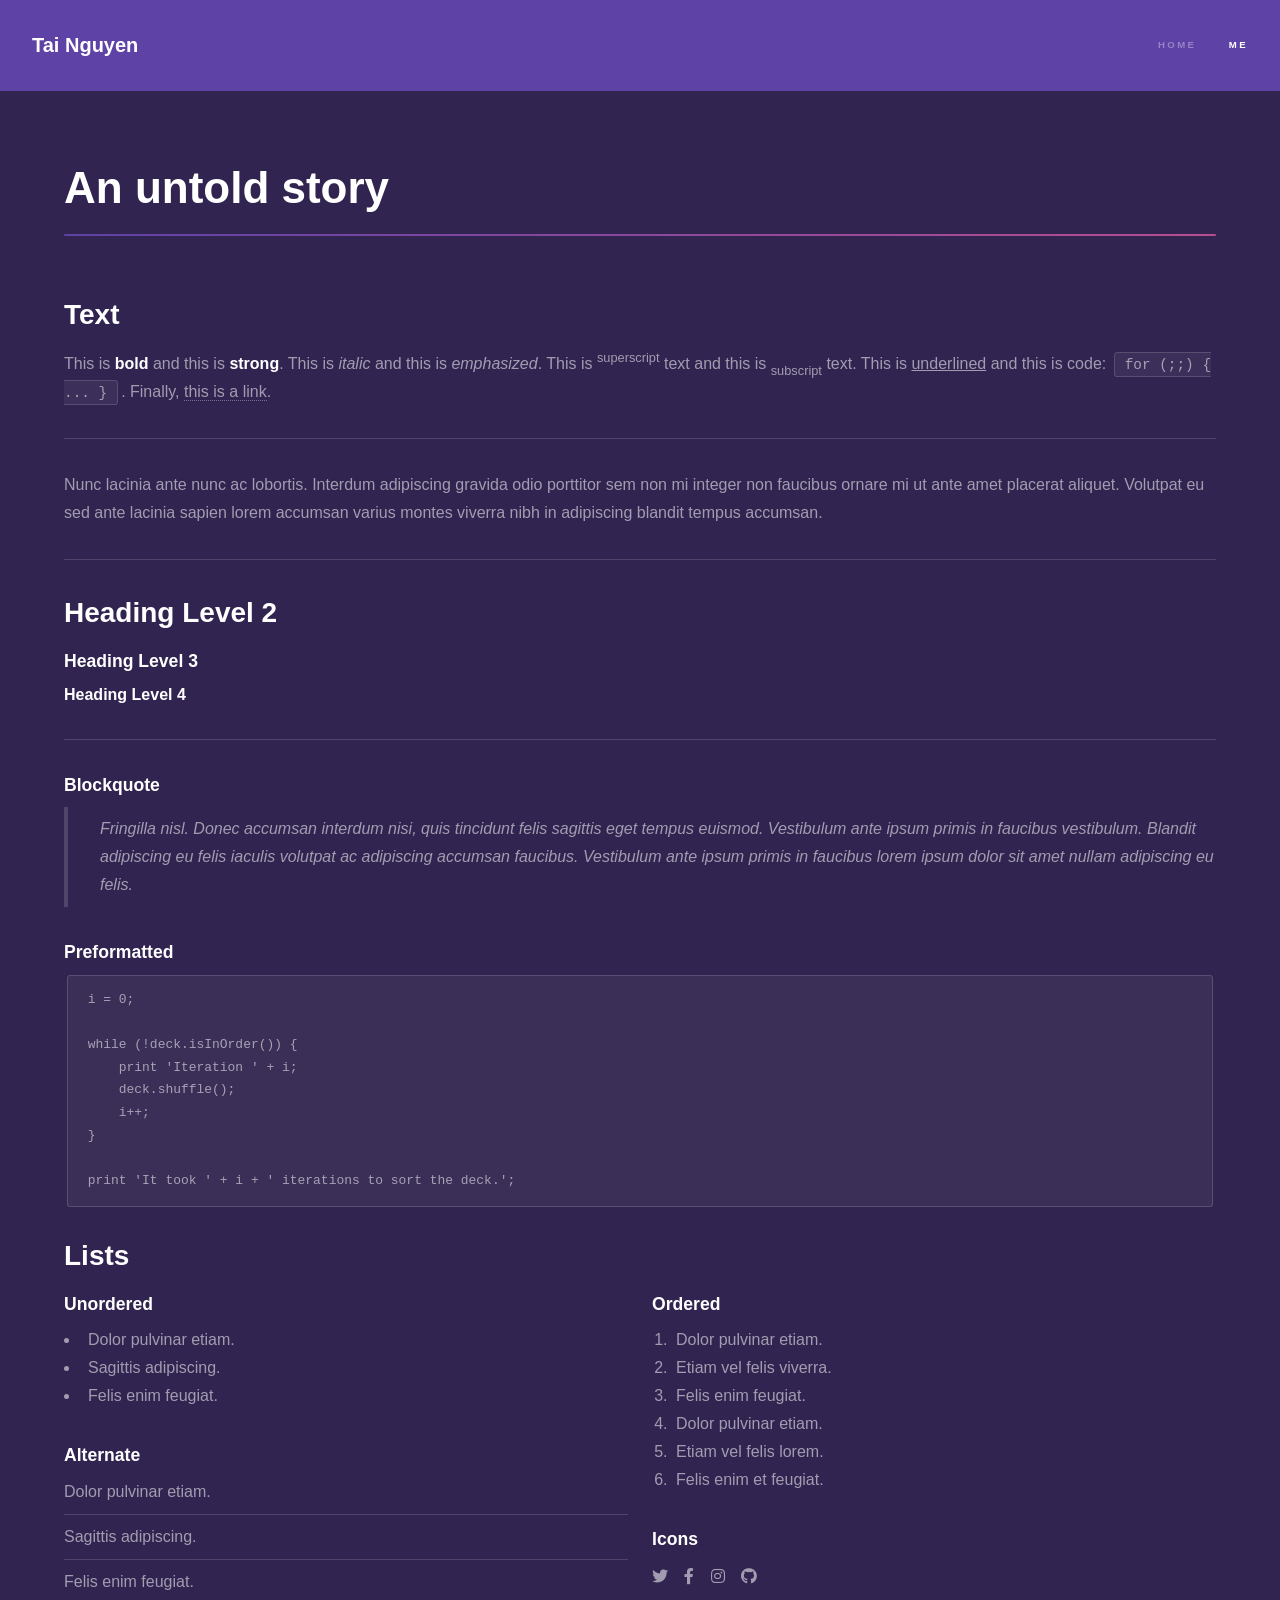
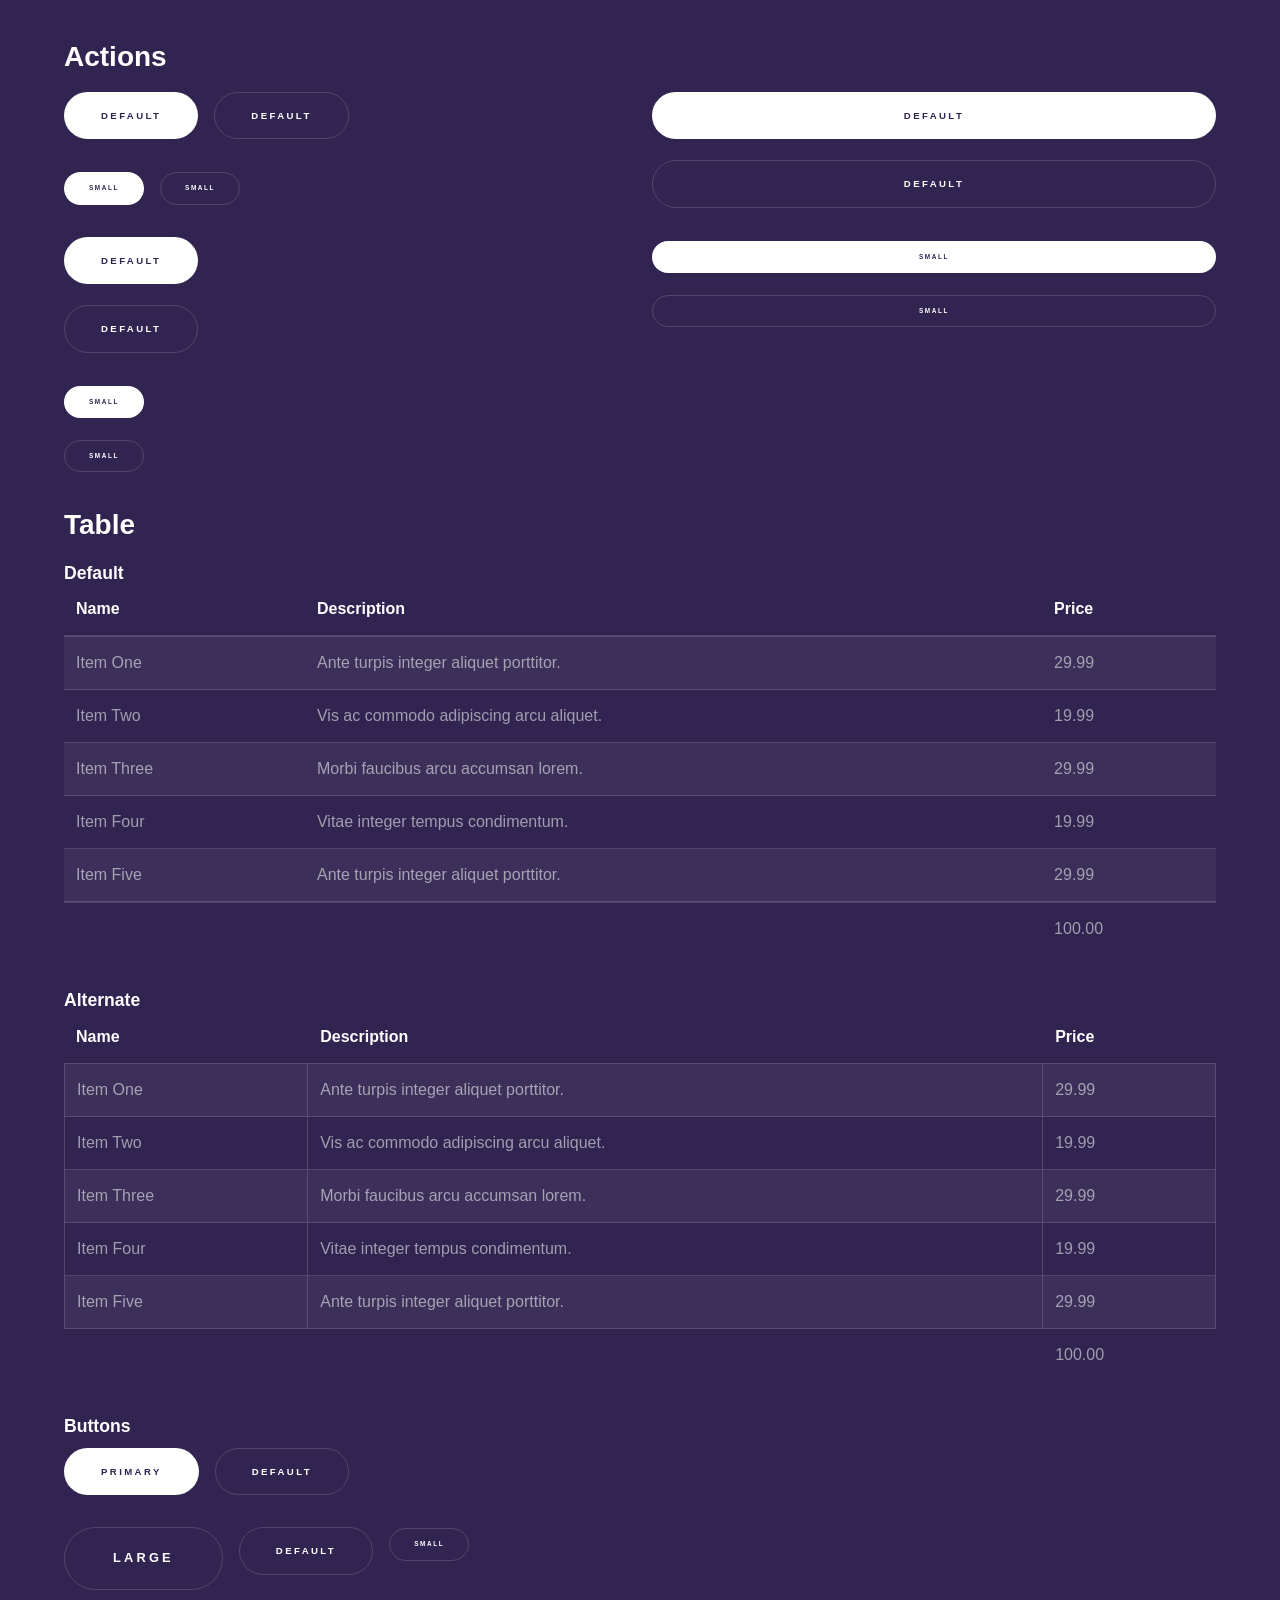
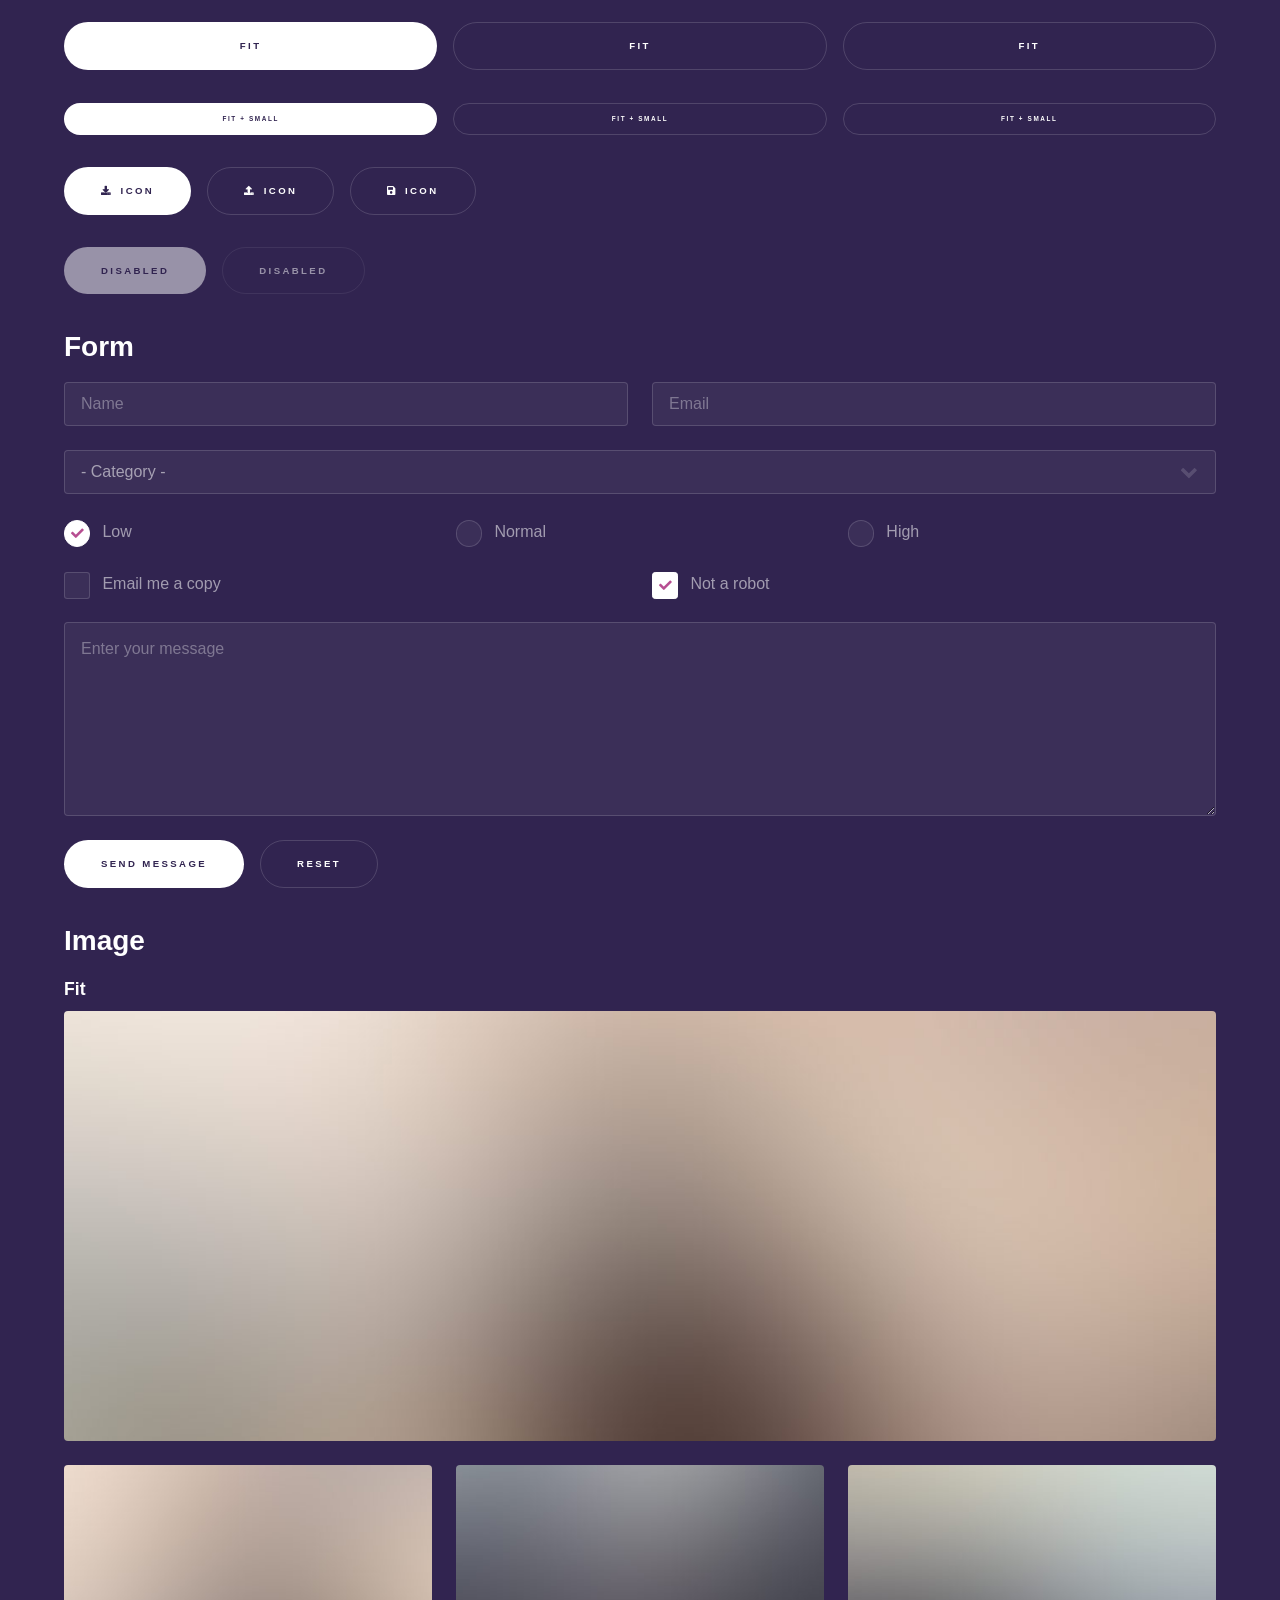
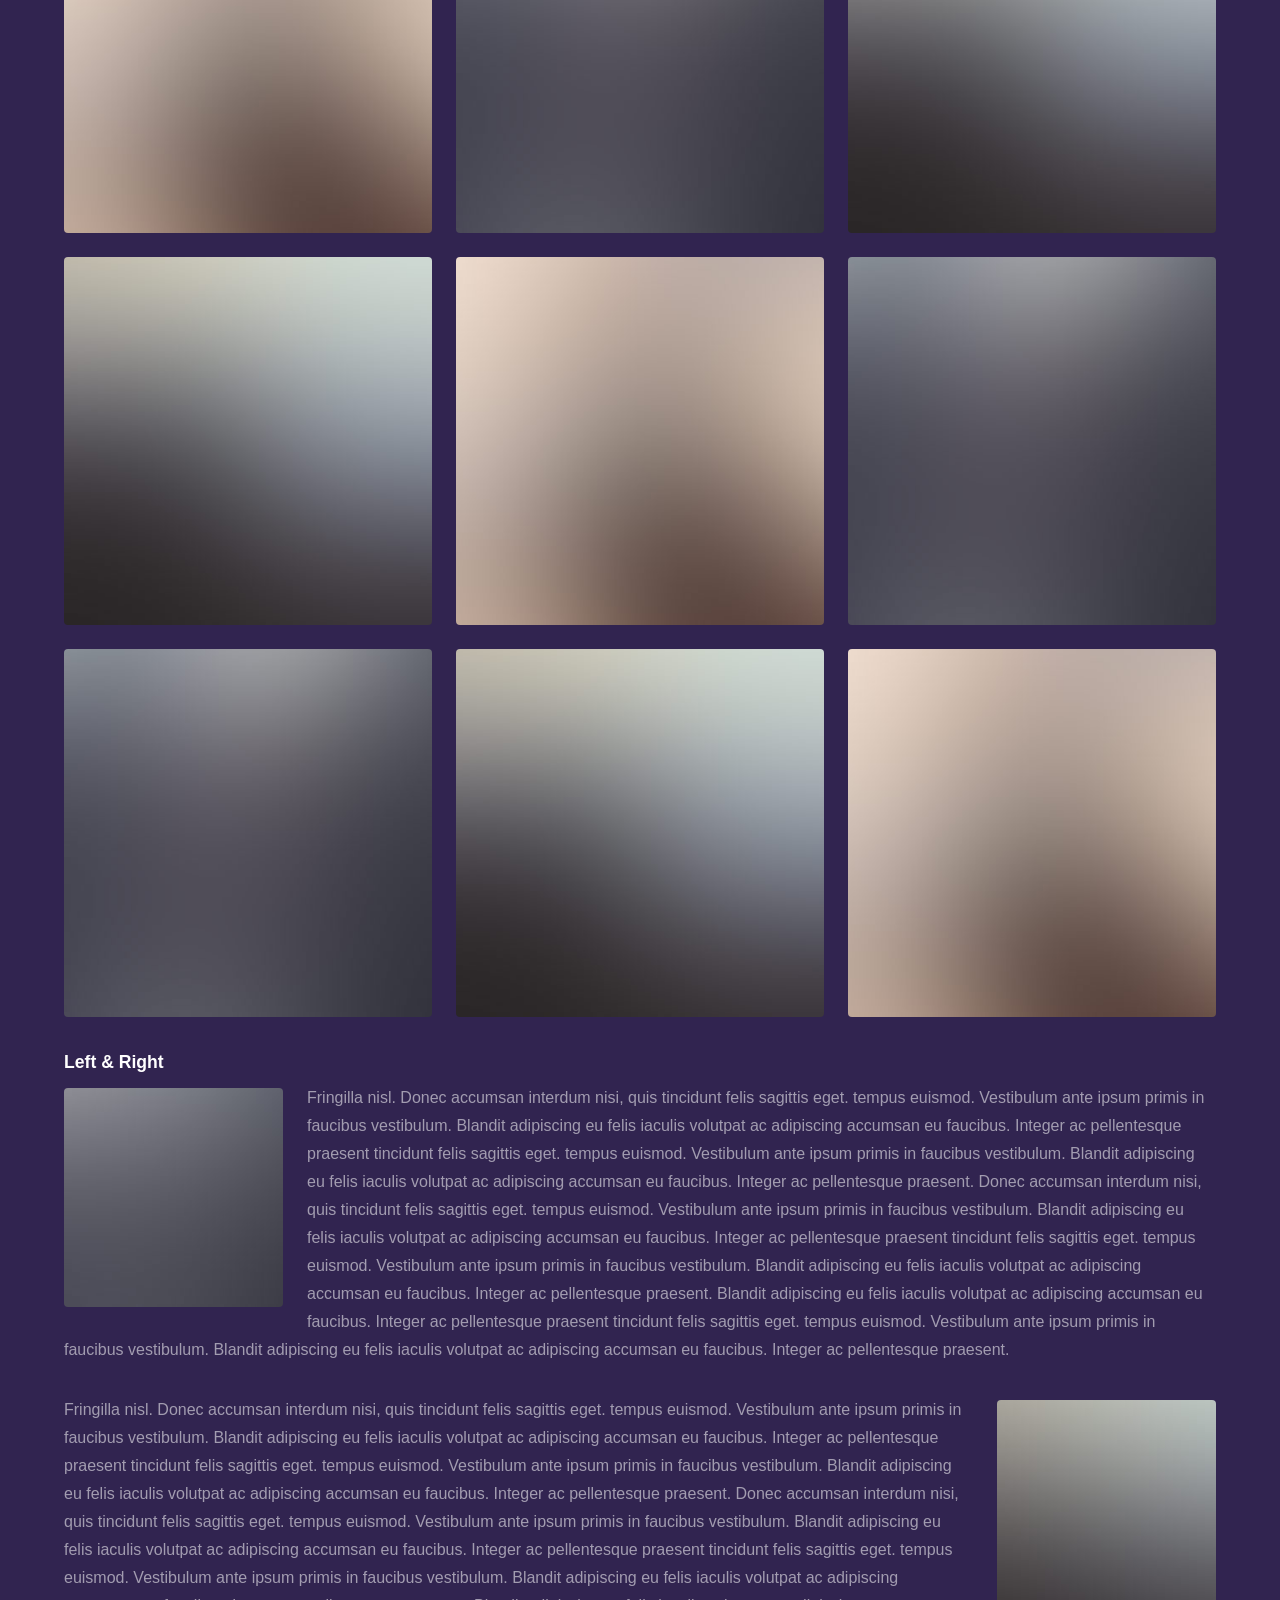
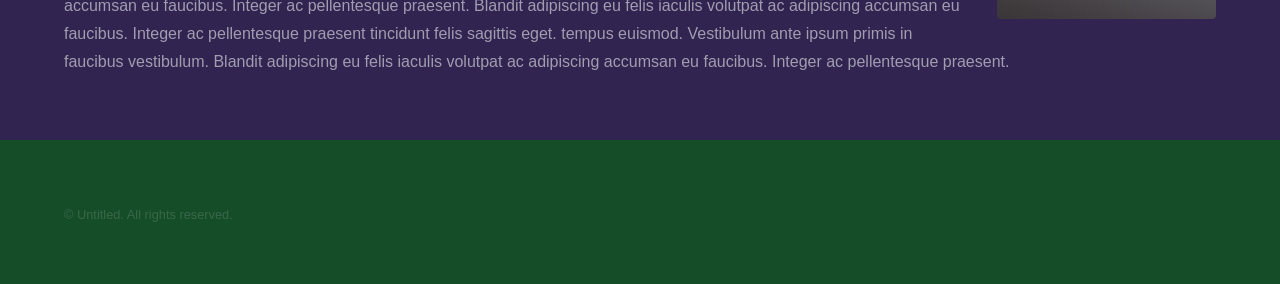
==== commit ad5d33e7: "misc changes" ====
--- a/elements.html
+++ b/elements.html
@@ -11,12 +11,12 @@
 
 		<!-- Header -->
 			<header id="header">
-				<a href="index.html" class="title">Hyperspace</a>
+				<a href="index.html" class="title">Tai Nguyen</a>
 				<nav>
 					<ul>
 						<li><a href="index.html">Home</a></li>
-						<li><a href="generic.html">Generic</a></li>
-						<li><a href="elements.html"  class="active">Elements</a></li>
+						<!-- <li><a href="generic.html">Generic</a></li> -->
+						<li><a href="elements.html"  class="active">Me</a></li>
 					</ul>
 				</nav>
 			</header>
@@ -27,7 +27,7 @@
 				<!-- Main -->
 					<section id="main" class="wrapper">
 						<div class="inner">
-							<h1 class="major">Elements</h1>
+							<h1 class="major">An untold story</h1>
 
 							<!-- Text -->
 								<section>
--- a/assets/css/main.css
+++ b/assets/css/main.css
@@ -1,9 +1,9 @@
 @import url(fontawesome-all.min.css);
 
-/*
-	Hyperspace by HTML5 UP
-	html5up.net | @ajlkn
-	Free for personal and commercial use under the CCA 3.0 license (html5up.net/license)
+/*
+	Hyperspace by HTML5 UP
+	html5up.net | @ajlkn
+	Free for personal and commercial use under the CCA 3.0 license (html5up.net/license)
 */
 
 html, body, div, span, applet, object,
@@ -3236,7 +3236,7 @@
 			}
 
 		.wrapper.alt {
-			background-color: #261c3e;
+			background-color: #164d29;
 		}
 
 		.wrapper.style1 {
